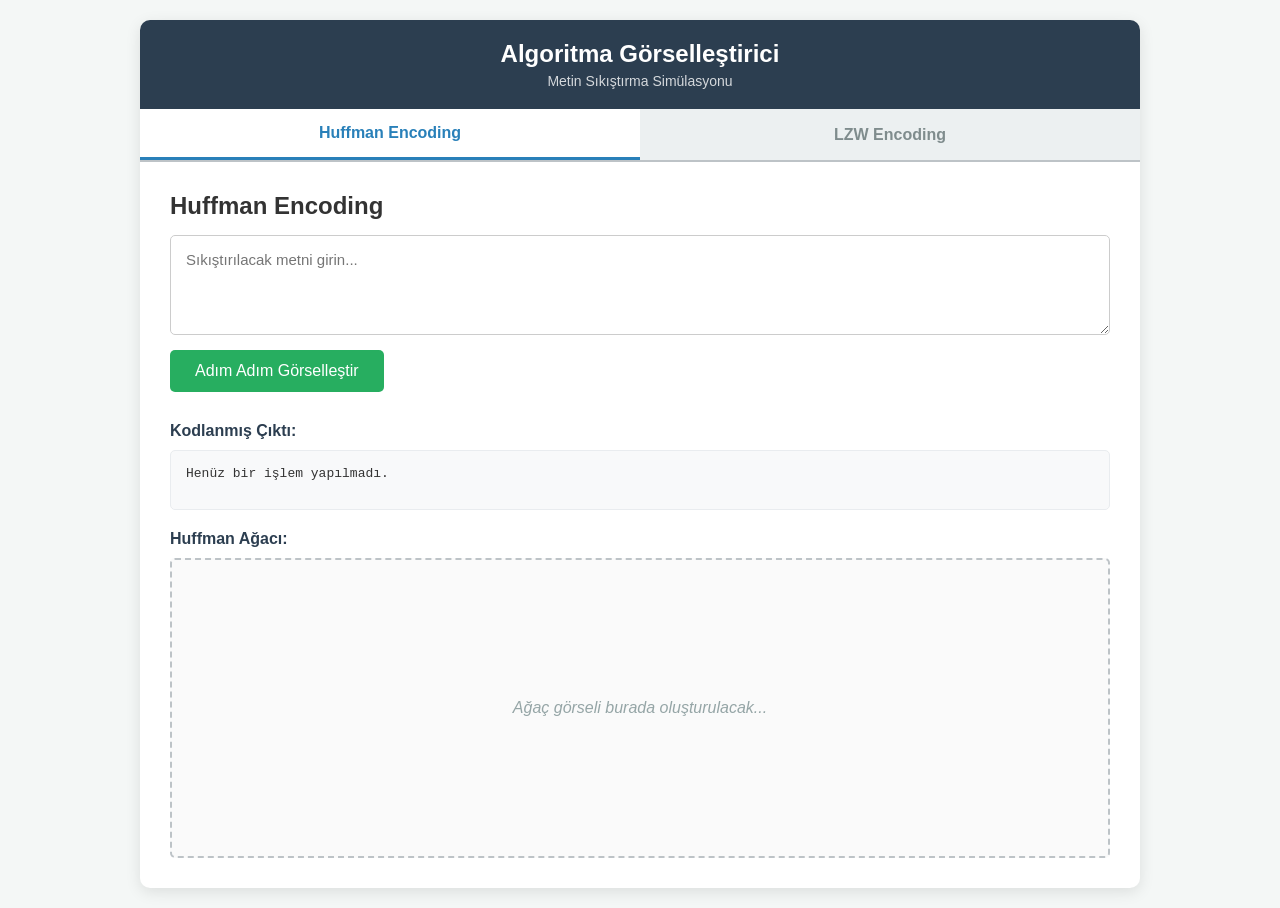
==== index.html @ 125374f1 "starting" ====
<!DOCTYPE html>
<html lang="tr">
<head>
    <meta charset="UTF-8">
    <meta name="viewport" content="width=device-width, initial-scale=1.0">
    <title>Sıkıştırma Algoritmaları</title>
    <link rel="stylesheet" href="style.css">
</head>
<body>
    <div class="container">
        <header>
            <h1>Algoritma Görselleştirici</h1>
            <p>Metin Sıkıştırma Simülasyonu</p>
        </header>

        <!-- Sekme Butonları -->
        <div class="tabs">
            <button class="tab-btn active" onclick="openTab('huffman')">Huffman Encoding</button>
            <button class="tab-btn" onclick="openTab('lzw')">LZW Encoding</button>
        </div>

        <!-- Huffman Bölümü -->
        <div id="huffman" class="tab-content active">
            <div class="panel">
                <h2>Huffman Encoding</h2>
                <div class="input-group">
                    <textarea id="huffman-input" placeholder="Sıkıştırılacak metni girin..."></textarea>
                    <button class="action-btn" id="btn-huffman">Adım Adım Görselleştir</button>
                </div>
                
                <div class="results">
                    <div class="text-result">
                        <h3>Kodlanmış Çıktı:</h3>
                        <div class="output-box" id="huffman-output">Henüz bir işlem yapılmadı.</div>
                    </div>
                    <div class="visual-result">
                        <h3>Huffman Ağacı:</h3>
                        <!-- Hoca ağacı isteyeceği için burayı geniş tuttuk, ileride buraya Canvas veya SVG çizeceğiz -->
                        <div class="canvas-container" id="huffman-tree-container">
                            <span class="placeholder">Ağaç görseli burada oluşturulacak...</span>
                        </div>
                    </div>
                </div>
            </div>
        </div>

        <!-- LZW Bölümü -->
        <div id="lzw" class="tab-content">
            <div class="panel">
                <h2>LZW Encoding</h2>
                <div class="input-group">
                    <textarea id="lzw-input" placeholder="Sıkıştırılacak metni girin..."></textarea>
                    <button class="action-btn" id="btn-lzw">Adım Adım Görselleştir</button>
                </div>
                
                <div class="results">
                    <div class="text-result">
                        <h3>Çıktı Dizisi:</h3>
                        <div class="output-box" id="lzw-output">Henüz bir işlem yapılmadı.</div>
                    </div>
                    <div class="visual-result">
                        <h3>Sözlük (Dictionary) Tablosu:</h3>
                        <!-- LZW için tablo yapısı eklenecek -->
                        <div class="table-container" id="lzw-dict-container">
                            <span class="placeholder">LZW adımları ve sözlük burada tablo olarak gösterilecek...</span>
                        </div>
                    </div>
                </div>
            </div>
        </div>
    </div>

    <script src="script.js"></script>
</body>
</html>
---- style.css ----
* {
    box-sizing: border-box;
    margin: 0;
    padding: 0;
    font-family: 'Segoe UI', Tahoma, Geneva, Verdana, sans-serif;
}

body {
    background-color: #f4f7f6;
    color: #333;
    padding: 20px;
}

.container {
    max-width: 1000px;
    margin: 0 auto;
    background: #fff;
    border-radius: 10px;
    box-shadow: 0 4px 15px rgba(0,0,0,0.1);
    overflow: hidden;
}

header {
    background: #2c3e50;
    color: white;
    text-align: center;
    padding: 20px 0;
}

header h1 {
    font-size: 24px;
    margin-bottom: 5px;
}

header p {
    font-size: 14px;
    opacity: 0.8;
}

/* Sekmeler */
.tabs {
    display: flex;
    background: #ecf0f1;
    border-bottom: 2px solid #bdc3c7;
}

.tab-btn {
    flex: 1;
    padding: 15px;
    border: none;
    background: none;
    font-size: 16px;
    font-weight: bold;
    color: #7f8c8d;
    cursor: pointer;
    transition: all 0.3s;
}

.tab-btn:hover {
    background: #e0e6e8;
}

.tab-btn.active {
    color: #2980b9;
    border-bottom: 3px solid #2980b9;
    background: #fff;
}

/* İçerik */
.tab-content {
    display: none;
    padding: 30px;
}

.tab-content.active {
    display: block;
    animation: fadeIn 0.4s;
}

@keyframes fadeIn {
    from { opacity: 0; }
    to { opacity: 1; }
}

.input-group {
    display: flex;
    flex-direction: column;
    gap: 15px;
    margin-top: 15px;
    margin-bottom: 30px;
}

textarea {
    width: 100%;
    height: 100px;
    padding: 15px;
    border: 1px solid #ccc;
    border-radius: 5px;
    resize: vertical;
    font-size: 15px;
}

.action-btn {
    align-self: flex-start;
    padding: 12px 25px;
    background: #27ae60;
    color: white;
    border: none;
    border-radius: 5px;
    font-size: 16px;
    cursor: pointer;
    transition: background 0.3s;
}

.action-btn:hover {
    background: #219150;
}

/* Sonuç Alanları */
.results {
    display: flex;
    flex-direction: column;
    gap: 20px;
}

h3 {
    font-size: 16px;
    margin-bottom: 10px;
    color: #2c3e50;
}

.output-box {
    background: #f8f9fa;
    padding: 15px;
    border: 1px solid #e9ecef;
    border-radius: 5px;
    min-height: 60px;
    font-family: monospace;
    word-wrap: break-word;
}

.canvas-container, .table-container {
    width: 100%;
    min-height: 300px;
    border: 2px dashed #bdc3c7;
    border-radius: 5px;
    display: flex;
    align-items: center;
    justify-content: center;
    background: #fafafa;
    overflow-x: auto;
}

.placeholder {
    color: #95a5a6;
    font-style: italic;
}
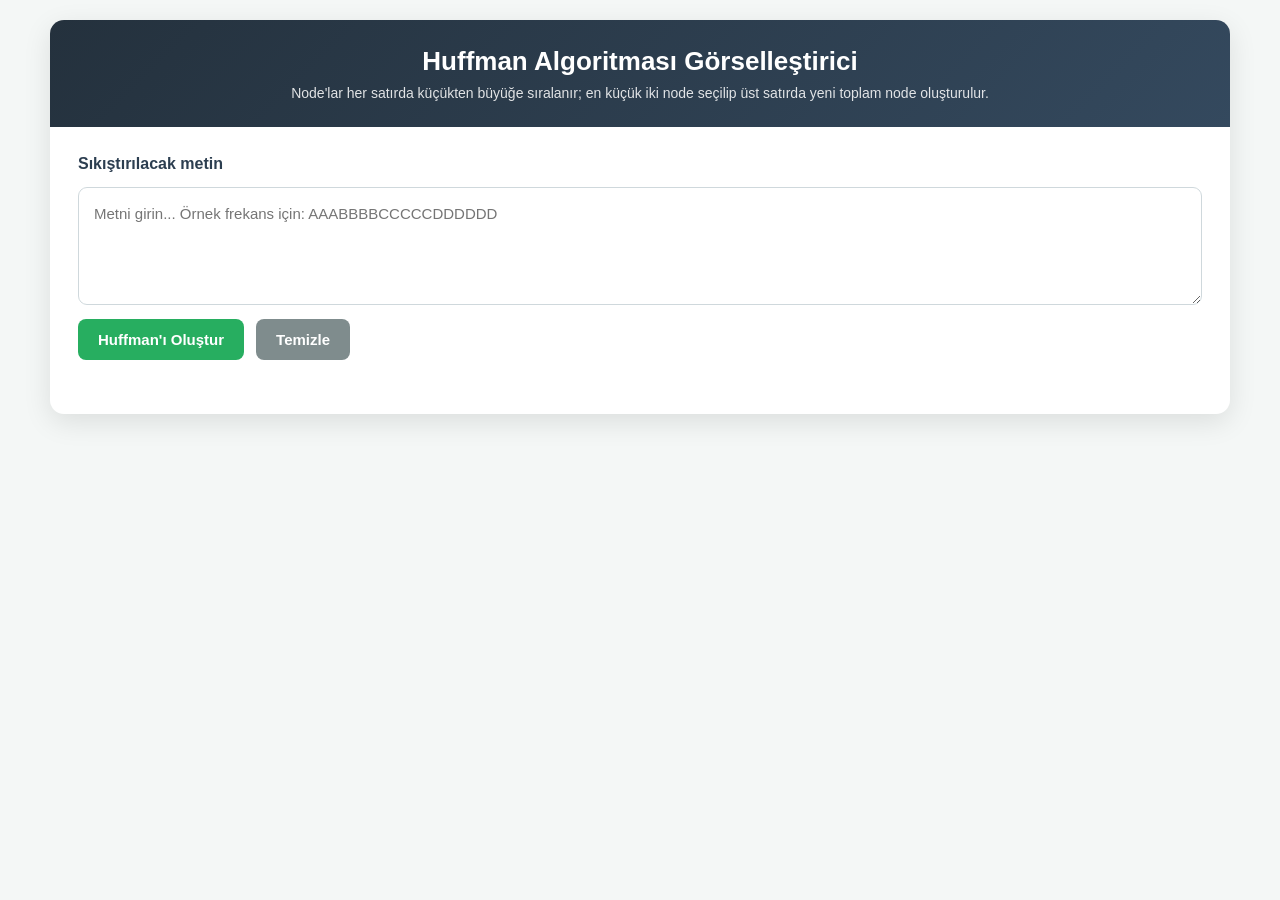
==== commit 9ef6bdc2: "a" ====
--- a/index.html
+++ b/index.html
@@ -1,75 +1,1069 @@
-<!DOCTYPE html>
+<!doctype html>
 <html lang="tr">
-<head>
-    <meta charset="UTF-8">
-    <meta name="viewport" content="width=device-width, initial-scale=1.0">
-    <title>Sıkıştırma Algoritmaları</title>
-    <link rel="stylesheet" href="style.css">
-</head>
-<body>
+  <head>
+    <meta charset="UTF-8" />
+    <meta name="viewport" content="width=device-width, initial-scale=1.0" />
+    <title>Huffman Algoritması Görselleştirici</title>
+    <style>
+      * {
+        box-sizing: border-box;
+        margin: 0;
+        padding: 0;
+        font-family: "Segoe UI", Tahoma, Geneva, Verdana, sans-serif;
+      }
+
+      body {
+        min-height: 100vh;
+        background: #f4f7f6;
+        color: #263645;
+        padding: 20px;
+      }
+
+      .container {
+        max-width: 1180px;
+        margin: 0 auto;
+        background: #fff;
+        border-radius: 14px;
+        box-shadow: 0 8px 28px rgba(0, 0, 0, 0.1);
+        overflow: hidden;
+      }
+
+      header {
+        background: linear-gradient(135deg, #24313d, #34495e);
+        color: white;
+        text-align: center;
+        padding: 26px 18px;
+      }
+
+      header h1 {
+        font-size: 26px;
+        margin-bottom: 8px;
+      }
+
+      header p {
+        font-size: 14px;
+        opacity: 0.86;
+      }
+
+      main {
+        padding: 28px;
+      }
+
+      .input-group {
+        display: flex;
+        flex-direction: column;
+        gap: 14px;
+        margin-bottom: 26px;
+      }
+
+      label {
+        font-weight: 800;
+        color: #2c3e50;
+      }
+
+      textarea {
+        width: 100%;
+        min-height: 118px;
+        padding: 15px;
+        border: 1px solid #cfd8dc;
+        border-radius: 9px;
+        resize: vertical;
+        font-size: 15px;
+        line-height: 1.45;
+        outline: none;
+        transition:
+          border 0.2s,
+          box-shadow 0.2s;
+      }
+
+      textarea:focus {
+        border-color: #3498db;
+        box-shadow: 0 0 0 3px rgba(52, 152, 219, 0.16);
+      }
+
+      .button-row {
+        display: flex;
+        flex-wrap: wrap;
+        gap: 12px;
+        align-items: center;
+      }
+
+      .action-btn {
+        border: none;
+        border-radius: 8px;
+        padding: 12px 20px;
+        font-size: 15px;
+        font-weight: 800;
+        cursor: pointer;
+        color: white;
+        background: #27ae60;
+        transition:
+          transform 0.15s,
+          background 0.2s,
+          opacity 0.2s;
+      }
+
+      .action-btn:hover:not(:disabled) {
+        background: #219150;
+        transform: translateY(-1px);
+      }
+
+      .action-btn.secondary {
+        background: #3498db;
+      }
+
+      .action-btn.secondary:hover:not(:disabled) {
+        background: #287db5;
+      }
+
+      .action-btn.light {
+        background: #7f8c8d;
+      }
+
+      .action-btn.light:hover:not(:disabled) {
+        background: #697677;
+      }
+
+      .action-btn:disabled {
+        opacity: 0.48;
+        cursor: not-allowed;
+      }
+
+      .results {
+        display: none;
+        flex-direction: column;
+        gap: 24px;
+      }
+
+      .section-card {
+        border: 1px solid #e4eaee;
+        border-radius: 12px;
+        background: #fff;
+        padding: 18px;
+      }
+
+      h2 {
+        font-size: 22px;
+        margin-bottom: 14px;
+        color: #2c3e50;
+      }
+
+      h3 {
+        font-size: 18px;
+        margin-bottom: 14px;
+        color: #2c3e50;
+        border-bottom: 2px solid #ecf0f1;
+        padding-bottom: 8px;
+      }
+
+      .controls {
+        display: flex;
+        flex-wrap: wrap;
+        justify-content: center;
+        align-items: center;
+        gap: 12px;
+        margin-bottom: 14px;
+        padding: 14px;
+        background: #ecf0f1;
+        border-radius: 9px;
+      }
+
+      #step-counter {
+        font-weight: 900;
+        font-size: 15px;
+        color: #2c3e50;
+        min-width: 128px;
+        text-align: center;
+      }
+
+      .step-note {
+        margin-bottom: 14px;
+        padding: 13px 15px;
+        border-left: 5px solid #3498db;
+        border-radius: 8px;
+        background: #edf7ff;
+        color: #24435c;
+        line-height: 1.5;
+        font-weight: 600;
+      }
+
+      .legend {
+        display: flex;
+        flex-wrap: wrap;
+        gap: 12px;
+        margin-bottom: 14px;
+        color: #566573;
+        font-size: 13px;
+      }
+
+      .legend-item {
+        display: inline-flex;
+        align-items: center;
+        gap: 7px;
+      }
+
+      .legend-dot {
+        width: 14px;
+        height: 14px;
+        border-radius: 50%;
+        display: inline-block;
+        border: 2px solid #2c3e50;
+      }
+
+      .legend-dot.selected {
+        background: #e74c3c;
+        border-color: #c0392b;
+      }
+
+      .legend-dot.parent {
+        background: #2ecc71;
+        border-color: #1e8449;
+      }
+
+      .legend-line {
+        width: 28px;
+        height: 0;
+        display: inline-block;
+        border-top: 3px solid #7f8c8d;
+      }
+
+      .legend-line.dashed {
+        border-top-style: dashed;
+        opacity: 0.7;
+      }
+
+      .visual-scroll {
+        width: 100%;
+        min-height: 390px;
+        overflow: auto;
+        border: 2px dashed #bdc3c7;
+        border-radius: 10px;
+        background: #fbfcfc;
+      }
+
+      #huffman-svg {
+        display: block;
+        min-width: 100%;
+      }
+
+      .row-label {
+        fill: #7f8c8d;
+        font-size: 13px;
+        font-weight: 800;
+      }
+
+      .node-rect {
+        fill: #3498db;
+        stroke: #2c3e50;
+        stroke-width: 2;
+      }
+
+      .node-rect.internal {
+        fill: #2ecc71;
+      }
+
+      .node-rect.selected {
+        fill: #e74c3c;
+        stroke: #c0392b;
+        stroke-width: 4;
+      }
+
+      .node-rect.new-parent {
+        stroke: #1e8449;
+        stroke-width: 4;
+      }
+
+      .node-text {
+        fill: white;
+        font-size: 15px;
+        font-weight: 900;
+        text-anchor: middle;
+        dominant-baseline: middle;
+      }
+
+      .merge-line {
+        stroke: #7f8c8d;
+        stroke-width: 3;
+        fill: none;
+      }
+
+      .merge-line.active {
+        stroke: #e74c3c;
+        stroke-width: 4;
+      }
+
+      .carry-line {
+        stroke: #95a5a6;
+        stroke-width: 2;
+        stroke-dasharray: 7 6;
+        opacity: 0.65;
+        fill: none;
+      }
+
+      .bit-label {
+        fill: #d35400;
+        font-size: 15px;
+        font-weight: 900;
+        paint-order: stroke;
+        stroke: #ffffff;
+        stroke-width: 4px;
+        stroke-linejoin: round;
+      }
+
+      .summary-grid {
+        display: grid;
+        grid-template-columns: repeat(4, minmax(0, 1fr));
+        gap: 14px;
+      }
+
+      .summary-card {
+        border: 1px solid #dfe7ec;
+        border-radius: 11px;
+        padding: 15px;
+        background: #f8fafb;
+        text-align: center;
+      }
+
+      .summary-title {
+        color: #6c7a86;
+        font-weight: 800;
+        font-size: 13px;
+        margin-bottom: 8px;
+      }
+
+      .summary-value {
+        color: #2c3e50;
+        font-weight: 900;
+        font-size: 22px;
+      }
+
+      .summary-footnote {
+        margin-top: 12px;
+        color: #667681;
+        font-size: 13px;
+        line-height: 1.45;
+      }
+
+      .table-wrap {
+        width: 100%;
+        overflow-x: auto;
+      }
+
+      .huffman-table {
+        width: 100%;
+        border-collapse: collapse;
+        background: #fff;
+        min-width: 540px;
+      }
+
+      .huffman-table th,
+      .huffman-table td {
+        border: 1px solid #d8e0e4;
+        padding: 10px 11px;
+        text-align: center;
+        vertical-align: middle;
+      }
+
+      .huffman-table th {
+        background: #2c3e50;
+        color: white;
+        font-weight: 800;
+      }
+
+      .huffman-table tr:nth-child(even) td {
+        background: #f8fafb;
+      }
+
+      .huffman-table tr:hover td {
+        background: #edf7ff;
+      }
+
+      .code-cell {
+        font-family: Consolas, Monaco, monospace;
+        font-weight: 900;
+        letter-spacing: 0.7px;
+      }
+
+      .placeholder {
+        color: #95a5a6;
+        font-style: italic;
+        text-align: center;
+        padding: 38px 15px;
+      }
+
+      @media (max-width: 780px) {
+        body {
+          padding: 10px;
+        }
+
+        main {
+          padding: 18px;
+        }
+
+        .summary-grid {
+          grid-template-columns: repeat(2, minmax(0, 1fr));
+        }
+      }
+
+      @media (max-width: 520px) {
+        .summary-grid {
+          grid-template-columns: 1fr;
+        }
+
+        .controls .action-btn {
+          width: 100%;
+        }
+
+        #step-counter {
+          width: 100%;
+        }
+      }
+    </style>
+  </head>
+
+  <body>
     <div class="container">
-        <header>
-            <h1>Algoritma Görselleştirici</h1>
-            <p>Metin Sıkıştırma Simülasyonu</p>
-        </header>
-
-        <!-- Sekme Butonları -->
-        <div class="tabs">
-            <button class="tab-btn active" onclick="openTab('huffman')">Huffman Encoding</button>
-            <button class="tab-btn" onclick="openTab('lzw')">LZW Encoding</button>
+      <header>
+        <h1>Huffman Algoritması Görselleştirici</h1>
+        <p>
+          Node'lar her satırda küçükten büyüğe sıralanır; en küçük iki node
+          seçilip üst satırda yeni toplam node oluşturulur.
+        </p>
+      </header>
+
+      <main>
+        <div class="input-group">
+          <label for="huffman-input">Sıkıştırılacak metin</label>
+          <textarea
+            id="huffman-input"
+            placeholder="Metni girin... Örnek frekans için: AAABBBBCCCCCDDDDDD"
+          ></textarea>
+          <div class="button-row">
+            <button class="action-btn" id="btn-huffman">
+              Huffman'ı Oluştur
+            </button>
+            <button class="action-btn light" id="btn-clear">Temizle</button>
+          </div>
         </div>
 
-        <!-- Huffman Bölümü -->
-        <div id="huffman" class="tab-content active">
-            <div class="panel">
-                <h2>Huffman Encoding</h2>
-                <div class="input-group">
-                    <textarea id="huffman-input" placeholder="Sıkıştırılacak metni girin..."></textarea>
-                    <button class="action-btn" id="btn-huffman">Adım Adım Görselleştir</button>
-                </div>
-                
-                <div class="results">
-                    <div class="text-result">
-                        <h3>Kodlanmış Çıktı:</h3>
-                        <div class="output-box" id="huffman-output">Henüz bir işlem yapılmadı.</div>
-                    </div>
-                    <div class="visual-result">
-                        <h3>Huffman Ağacı:</h3>
-                        <!-- Hoca ağacı isteyeceği için burayı geniş tuttuk, ileride buraya Canvas veya SVG çizeceğiz -->
-                        <div class="canvas-container" id="huffman-tree-container">
-                            <span class="placeholder">Ağaç görseli burada oluşturulacak...</span>
-                        </div>
-                    </div>
-                </div>
+        <div class="results" id="results">
+          <section class="section-card">
+            <h3>Huffman Oluşturma Tablosu</h3>
+            <div class="controls" id="huffman-controls">
+              <button id="btn-first" class="action-btn secondary">
+                İlk Adım
+              </button>
+              <button id="btn-prev" class="action-btn secondary">
+                ◀ Önceki
+              </button>
+              <span id="step-counter">Adım: 0 / 0</span>
+              <button id="btn-next" class="action-btn secondary">
+                Sonraki ▶
+              </button>
+              <button id="btn-play" class="action-btn">Otomatik Oynat</button>
             </div>
+
+            <div class="step-note" id="step-note">
+              Metin girilip hesaplandığında Huffman oluşturma tablosu burada
+              gösterilecek.
+            </div>
+
+            <div class="legend">
+              <span class="legend-item"
+                ><span class="legend-dot selected"></span>Seçilen en küçük iki
+                node</span
+              >
+              <span class="legend-item"
+                ><span class="legend-dot parent"></span>Yeni oluşan toplam
+                node</span
+              >
+              <span class="legend-item"
+                ><span class="legend-line"></span>0 / 1 Huffman bağlantısı</span
+              >
+              <span class="legend-item"
+                ><span class="legend-line dashed"></span>Seçilmeyen node üst
+                satıra taşındı</span
+              >
+            </div>
+
+            <div class="visual-scroll" id="visual-scroll">
+              <div class="placeholder" id="visual-placeholder">
+                Simülasyon başlatıldığında node'lar tek satırda sıralanacak.
+              </div>
+              <svg
+                id="huffman-svg"
+                aria-label="Huffman oluşturma görselleştirmesi"
+              ></svg>
+            </div>
+          </section>
+
+          <section class="section-card">
+            <h3>Bit Karşılaştırma Özeti</h3>
+            <div class="summary-grid" id="summary-output"></div>
+            <div class="summary-footnote">
+              Normal bit hesabı, her karakterin sabit 8 bit ile tutulduğu
+              varsayıma göre yapılır.
+            </div>
+          </section>
+
+          <section class="section-card">
+            <h3>Huffman Kod Tablosu</h3>
+            <div class="table-wrap" id="huffman-output"></div>
+          </section>
         </div>
-
-        <!-- LZW Bölümü -->
-        <div id="lzw" class="tab-content">
-            <div class="panel">
-                <h2>LZW Encoding</h2>
-                <div class="input-group">
-                    <textarea id="lzw-input" placeholder="Sıkıştırılacak metni girin..."></textarea>
-                    <button class="action-btn" id="btn-lzw">Adım Adım Görselleştir</button>
-                </div>
-                
-                <div class="results">
-                    <div class="text-result">
-                        <h3>Çıktı Dizisi:</h3>
-                        <div class="output-box" id="lzw-output">Henüz bir işlem yapılmadı.</div>
-                    </div>
-                    <div class="visual-result">
-                        <h3>Sözlük (Dictionary) Tablosu:</h3>
-                        <!-- LZW için tablo yapısı eklenecek -->
-                        <div class="table-container" id="lzw-dict-container">
-                            <span class="placeholder">LZW adımları ve sözlük burada tablo olarak gösterilecek...</span>
-                        </div>
-                    </div>
-                </div>
-            </div>
-        </div>
+      </main>
     </div>
 
-    <script src="script.js"></script>
-</body>
-</html>+    <script>
+      const inputEl = document.getElementById("huffman-input");
+      const btnBuild = document.getElementById("btn-huffman");
+      const btnClear = document.getElementById("btn-clear");
+      const resultsEl = document.getElementById("results");
+      const svgEl = document.getElementById("huffman-svg");
+      const visualScrollEl = document.getElementById("visual-scroll");
+      const visualPlaceholderEl = document.getElementById("visual-placeholder");
+      const stepNoteEl = document.getElementById("step-note");
+      const stepCounterEl = document.getElementById("step-counter");
+      const btnFirst = document.getElementById("btn-first");
+      const btnPrev = document.getElementById("btn-prev");
+      const btnNext = document.getElementById("btn-next");
+      const btnPlay = document.getElementById("btn-play");
+      const summaryOutputEl = document.getElementById("summary-output");
+      const huffmanOutputEl = document.getElementById("huffman-output");
+
+      let appState = null;
+      let currentStep = 0;
+      let playTimer = null;
+
+      inputEl.addEventListener("input", function () {
+        const start = this.selectionStart;
+        const end = this.selectionEnd;
+        const upper = this.value.toLocaleUpperCase("tr-TR");
+        if (upper !== this.value) {
+          this.value = upper;
+          this.setSelectionRange(start, end);
+        }
+      });
+
+      btnBuild.addEventListener("click", () => {
+        const text = inputEl.value;
+        if (text.length === 0) {
+          alert("Lütfen önce bir metin girin!");
+          return;
+        }
+
+        stopAutoPlay();
+        appState = buildHuffmanModel(text);
+        currentStep = 0;
+        resultsEl.style.display = "flex";
+        visualPlaceholderEl.style.display = "none";
+        renderSummary(appState);
+        renderCodeTable(appState);
+        renderCurrentStep();
+      });
+
+      btnClear.addEventListener("click", () => {
+        stopAutoPlay();
+        inputEl.value = "";
+        appState = null;
+        currentStep = 0;
+        resultsEl.style.display = "none";
+        svgEl.innerHTML = "";
+        huffmanOutputEl.innerHTML = "";
+        summaryOutputEl.innerHTML = "";
+        visualPlaceholderEl.style.display = "block";
+        stepNoteEl.textContent =
+          "Metin girilip hesaplandığında Huffman oluşturma tablosu burada gösterilecek.";
+        stepCounterEl.textContent = "Adım: 0 / 0";
+      });
+
+      btnFirst.addEventListener("click", () => {
+        if (!appState) return;
+        currentStep = 0;
+        renderCurrentStep();
+      });
+
+      btnPrev.addEventListener("click", () => {
+        if (!appState || currentStep === 0) return;
+        currentStep--;
+        renderCurrentStep();
+      });
+
+      btnNext.addEventListener("click", () => {
+        if (!appState || currentStep >= appState.steps.length - 1) return;
+        currentStep++;
+        renderCurrentStep();
+      });
+
+      btnPlay.addEventListener("click", () => {
+        if (!appState) return;
+        if (playTimer) {
+          stopAutoPlay();
+          return;
+        }
+        btnPlay.textContent = "Durdur";
+        playTimer = setInterval(() => {
+          if (!appState || currentStep >= appState.steps.length - 1) {
+            stopAutoPlay();
+            return;
+          }
+          currentStep++;
+          renderCurrentStep();
+        }, 850);
+      });
+
+      window.addEventListener("resize", () => {
+        if (appState) renderCurrentStep();
+      });
+
+      function stopAutoPlay() {
+        if (playTimer) {
+          clearInterval(playTimer);
+          playTimer = null;
+        }
+        btnPlay.textContent = "Otomatik Oynat";
+      }
+
+      function buildHuffmanModel(text) {
+        const chars = Array.from(text);
+        const freqMap = new Map();
+        chars.forEach((ch) => freqMap.set(ch, (freqMap.get(ch) || 0) + 1));
+
+        let idCounter = 0;
+        let orderCounter = 0;
+        const nodes = new Map();
+
+        class Node {
+          constructor(char, freq, left = null, right = null) {
+            this.id = "n" + idCounter++;
+            this.char = char;
+            this.freq = freq;
+            this.left = left;
+            this.right = right;
+            this.order = orderCounter++;
+          }
+        }
+
+        const initialChars = Array.from(freqMap.keys()).sort((a, b) =>
+          displayChar(a).localeCompare(displayChar(b), "tr"),
+        );
+
+        let active = initialChars.map((ch) => {
+          const node = new Node(ch, freqMap.get(ch));
+          nodes.set(node.id, node);
+          return node;
+        });
+
+        const rows = [];
+        const operations = [];
+        sortNodes(active);
+        rows.push([...active]);
+
+        while (active.length > 1) {
+          sortNodes(active);
+          const rowBefore = rows.length - 1;
+          const left = active.shift();
+          const right = active.shift();
+          const parent = new Node(null, left.freq + right.freq, left, right);
+          nodes.set(parent.id, parent);
+
+          active.push(parent);
+          sortNodes(active);
+          rows.push([...active]);
+
+          operations.push({
+            rowBefore,
+            rowAfter: rows.length - 1,
+            leftId: left.id,
+            rightId: right.id,
+            parentId: parent.id,
+          });
+        }
+
+        const root = active[0];
+        const codes = new Map();
+        assignCodes(root, "");
+
+        const steps = [{ type: "initial", visibleRows: 1 }];
+        operations.forEach((op, index) => {
+          steps.push({
+            type: "select",
+            visibleRows: op.rowBefore + 1,
+            selectedRow: op.rowBefore,
+            selectedIds: [op.leftId, op.rightId],
+            operationIndex: index,
+          });
+          steps.push({
+            type: "merge",
+            visibleRows: op.rowAfter + 1,
+            selectedRow: op.rowBefore,
+            selectedIds: [op.leftId, op.rightId],
+            newParentId: op.parentId,
+            operationIndex: index,
+          });
+        });
+
+        if (operations.length > 0) {
+          steps.push({ type: "done", visibleRows: rows.length });
+        }
+
+        const normalBits = chars.length * 8;
+        const huffmanBits = chars.reduce(
+          (total, ch) => total + codes.get(ch).length,
+          0,
+        );
+        const savedBits = normalBits - huffmanBits;
+        const ratio = normalBits === 0 ? 0 : (huffmanBits / normalBits) * 100;
+        const savingPercent =
+          normalBits === 0 ? 0 : (savedBits / normalBits) * 100;
+
+        return {
+          text,
+          chars,
+          freqMap,
+          nodes,
+          rows,
+          operations,
+          steps,
+          codes,
+          root,
+          normalBits,
+          huffmanBits,
+          savedBits,
+          ratio,
+          savingPercent,
+        };
+
+        function sortNodes(list) {
+          list.sort((a, b) => {
+            if (a.freq !== b.freq) return a.freq - b.freq;
+            return a.order - b.order;
+          });
+        }
+
+        function assignCodes(node, code) {
+          if (!node) return;
+          if (node.char !== null) {
+            codes.set(node.char, code === "" ? "0" : code);
+            return;
+          }
+          assignCodes(node.left, code + "0");
+          assignCodes(node.right, code + "1");
+        }
+      }
+
+      function renderCurrentStep() {
+        if (!appState) return;
+
+        const step = appState.steps[currentStep];
+        drawConstructionTable(appState, step);
+        updateControls();
+        stepNoteEl.innerHTML = buildStepNote(appState, step);
+        stepCounterEl.textContent = `Adım: ${currentStep} / ${appState.steps.length - 1}`;
+      }
+
+      function updateControls() {
+        if (!appState) {
+          btnFirst.disabled = true;
+          btnPrev.disabled = true;
+          btnNext.disabled = true;
+          btnPlay.disabled = true;
+          return;
+        }
+        btnFirst.disabled = currentStep === 0;
+        btnPrev.disabled = currentStep === 0;
+        btnNext.disabled = currentStep >= appState.steps.length - 1;
+        btnPlay.disabled = appState.steps.length <= 1;
+      }
+
+      function buildStepNote(state, step) {
+        if (state.rows[0].length === 1) {
+          return "Tek farklı karakter olduğu için ağaç tek node'dan oluşur. Bu karaktere Huffman kodu <strong>0</strong> verildi.";
+        }
+
+        if (step.type === "initial") {
+          return "Başlangıç: Bütün node'lar ilk satırda frekanslarına göre <strong>küçükten büyüğe</strong> sıralandı.";
+        }
+
+        if (step.type === "select") {
+          const op = state.operations[step.operationIndex];
+          const left = state.nodes.get(op.leftId);
+          const right = state.nodes.get(op.rightId);
+          return `Bu satırdaki en küçük iki node seçildi: <strong>${nodeLabel(left)}</strong> ve <strong>${nodeLabel(right)}</strong>. Seçilenler kırmızı gösteriliyor.`;
+        }
+
+        if (step.type === "merge") {
+          const op = state.operations[step.operationIndex];
+          const left = state.nodes.get(op.leftId);
+          const right = state.nodes.get(op.rightId);
+          const parent = state.nodes.get(op.parentId);
+          return `<strong>${nodeLabel(left)}</strong> + <strong>${nodeLabel(right)}</strong> = <strong>${parent.freq}</strong> oldu. Kalan node'lar ve yeni <strong>${parent.freq}</strong> node'u üst satırda tekrar küçükten büyüğe sıralandı.`;
+        }
+
+        return "Son adım: En üstte tek kök node kaldı. Huffman ağacı tamamlandı.";
+      }
+
+      function drawConstructionTable(state, step) {
+        const visibleRows = step.visibleRows;
+        const rows = state.rows.slice(0, visibleRows);
+        const maxNodes = Math.max(...rows.map((row) => row.length));
+        const gap = 114;
+        const sidePadding = 105;
+        const rowGap = 118;
+        const topPadding = 58;
+        const bottomPadding = 64;
+        const minWidth = Math.max(760, visualScrollEl.clientWidth - 8);
+        const width = Math.max(
+          minWidth,
+          sidePadding * 2 + Math.max(0, maxNodes - 1) * gap + 120,
+        );
+        const height =
+          topPadding + bottomPadding + Math.max(0, visibleRows - 1) * rowGap;
+
+        svgEl.setAttribute("width", width);
+        svgEl.setAttribute("height", height);
+        svgEl.setAttribute("viewBox", `0 0 ${width} ${height}`);
+        svgEl.innerHTML = "";
+
+        const positions = new Map();
+        rows.forEach((row, rowIndex) => {
+          const y = topPadding + (visibleRows - 1 - rowIndex) * rowGap;
+          const rowWidth = Math.max(0, row.length - 1) * gap;
+          const startX = width / 2 - rowWidth / 2;
+          row.forEach((node, nodeIndex) => {
+            const x = startX + nodeIndex * gap;
+            positions.set(positionKey(rowIndex, node.id), { x, y });
+          });
+        });
+
+        drawCarryLines(state, visibleRows, positions);
+        drawMergeLines(state, visibleRows, positions, step);
+        drawRows(state, rows, visibleRows, positions, step, width);
+      }
+
+      function drawCarryLines(state, visibleRows, positions) {
+        for (let rowIndex = 1; rowIndex < visibleRows; rowIndex++) {
+          const prevIds = new Set(
+            state.rows[rowIndex - 1].map((node) => node.id),
+          );
+          state.rows[rowIndex].forEach((node) => {
+            if (!prevIds.has(node.id)) return;
+            const from = positions.get(positionKey(rowIndex, node.id));
+            const to = positions.get(positionKey(rowIndex - 1, node.id));
+            if (!from || !to) return;
+            appendLine(from.x, from.y + 25, to.x, to.y - 25, "carry-line");
+          });
+        }
+      }
+
+      function drawMergeLines(state, visibleRows, positions, step) {
+        state.operations.forEach((op, index) => {
+          if (op.rowAfter >= visibleRows) return;
+          const parent = positions.get(positionKey(op.rowAfter, op.parentId));
+          const left = positions.get(positionKey(op.rowBefore, op.leftId));
+          const right = positions.get(positionKey(op.rowBefore, op.rightId));
+          if (!parent || !left || !right) return;
+
+          const isActive =
+            step.type === "merge" && step.operationIndex === index;
+          appendLine(
+            parent.x,
+            parent.y + 25,
+            left.x,
+            left.y - 25,
+            isActive ? "merge-line active" : "merge-line",
+          );
+          appendLine(
+            parent.x,
+            parent.y + 25,
+            right.x,
+            right.y - 25,
+            isActive ? "merge-line active" : "merge-line",
+          );
+          appendText(
+            (parent.x + left.x) / 2 - 12,
+            (parent.y + left.y) / 2 - 4,
+            "0",
+            "bit-label",
+          );
+          appendText(
+            (parent.x + right.x) / 2 + 10,
+            (parent.y + right.y) / 2 - 4,
+            "1",
+            "bit-label",
+          );
+        });
+      }
+
+      function drawRows(state, rows, visibleRows, positions, step, width) {
+        rows.forEach((row, rowIndex) => {
+          const y = topPaddingForRow(visibleRows, rowIndex);
+          appendText(24, y + 5, `Satır ${rowIndex + 1}`, "row-label", "start");
+          row.forEach((node) => {
+            const pos = positions.get(positionKey(rowIndex, node.id));
+            if (!pos) return;
+            const isSelected =
+              step.selectedRow === rowIndex &&
+              step.selectedIds &&
+              step.selectedIds.includes(node.id);
+            const isNewParent =
+              step.type === "merge" && step.newParentId === node.id;
+            appendNode(pos.x, pos.y, node, isSelected, isNewParent);
+          });
+        });
+
+        function topPaddingForRow(totalRows, rowIndex) {
+          const rowGap = 118;
+          const topPadding = 58;
+          return topPadding + (totalRows - 1 - rowIndex) * rowGap;
+        }
+      }
+
+      function appendNode(cx, cy, node, isSelected, isNewParent) {
+        const width = node.char === null ? 70 : 82;
+        const height = 50;
+        const rect = document.createElementNS(
+          "http://www.w3.org/2000/svg",
+          "rect",
+        );
+        rect.setAttribute("x", cx - width / 2);
+        rect.setAttribute("y", cy - height / 2);
+        rect.setAttribute("width", width);
+        rect.setAttribute("height", height);
+        rect.setAttribute("rx", 14);
+        rect.setAttribute("ry", 14);
+        let className = "node-rect";
+        if (node.char === null) className += " internal";
+        if (isSelected) className += " selected";
+        if (isNewParent) className += " new-parent";
+        rect.setAttribute("class", className);
+        svgEl.appendChild(rect);
+
+        appendText(cx, cy + 1, nodeLabel(node), "node-text");
+      }
+
+      function appendLine(x1, y1, x2, y2, className) {
+        const line = document.createElementNS(
+          "http://www.w3.org/2000/svg",
+          "line",
+        );
+        line.setAttribute("x1", x1);
+        line.setAttribute("y1", y1);
+        line.setAttribute("x2", x2);
+        line.setAttribute("y2", y2);
+        line.setAttribute("class", className);
+        svgEl.appendChild(line);
+      }
+
+      function appendText(x, y, text, className, anchor = "middle") {
+        const node = document.createElementNS(
+          "http://www.w3.org/2000/svg",
+          "text",
+        );
+        node.setAttribute("x", x);
+        node.setAttribute("y", y);
+        node.setAttribute("class", className);
+        node.setAttribute("text-anchor", anchor);
+        node.textContent = text;
+        svgEl.appendChild(node);
+      }
+
+      function positionKey(rowIndex, nodeId) {
+        return rowIndex + "_" + nodeId;
+      }
+
+      function renderSummary(state) {
+        const savedText = state.savedBits >= 0 ? "Tasarruf" : "Ek Bit";
+        const savedValue = Math.abs(state.savedBits);
+        const savedPercent = Math.abs(state.savingPercent).toFixed(1);
+        summaryOutputEl.innerHTML = `
+          <div class="summary-card">
+            <div class="summary-title">Normal</div>
+            <div class="summary-value">${state.normalBits} bit</div>
+          </div>
+          <div class="summary-card">
+            <div class="summary-title">Huffman</div>
+            <div class="summary-value">${state.huffmanBits} bit</div>
+          </div>
+          <div class="summary-card">
+            <div class="summary-title">${savedText}</div>
+            <div class="summary-value">${savedValue} bit</div>
+          </div>
+          <div class="summary-card">
+            <div class="summary-title">Huffman / Normal</div>
+            <div class="summary-value">%${state.ratio.toFixed(1)}</div>
+          </div>
+        `;
+      }
+
+      function renderCodeTable(state) {
+        const rows = Array.from(state.freqMap.keys()).sort((a, b) => {
+          const codeA = state.codes.get(a);
+          const codeB = state.codes.get(b);
+          if (codeA.length !== codeB.length) return codeA.length - codeB.length;
+          const freqDiff = state.freqMap.get(b) - state.freqMap.get(a);
+          if (freqDiff !== 0) return freqDiff;
+          return displayChar(a).localeCompare(displayChar(b), "tr");
+        });
+
+        let html = `
+          <table class="huffman-table">
+            <thead>
+              <tr>
+                <th>Karakter</th>
+                <th>Huffman Kodu</th>
+                <th>Kod Uzunluğu</th>
+                <th>Toplam Huffman Biti</th>
+              </tr>
+            </thead>
+            <tbody>
+        `;
+
+        rows.forEach((ch) => {
+          const code = state.codes.get(ch);
+          const count = state.freqMap.get(ch);
+          const totalBits = count * code.length;
+          html += `
+            <tr>
+              <td><strong>${escapeHtml(tableChar(ch))}</strong></td>
+              <td class="code-cell">${escapeHtml(code)}</td>
+              <td>${code.length} bit</td>
+              <td>${count} × ${code.length} = <strong>${totalBits} bit</strong></td>
+            </tr>
+          `;
+        });
+
+        html += "</tbody></table>";
+        huffmanOutputEl.innerHTML = html;
+      }
+
+      function nodeLabel(node) {
+        if (node.char === null) return String(node.freq);
+        return `${displayChar(node.char)}:${node.freq}`;
+      }
+
+      function displayChar(ch) {
+        if (ch === " ") return "␠";
+        if (ch === "\n") return "↵";
+        if (ch === "\t") return "⇥";
+        return ch;
+      }
+
+      function tableChar(ch) {
+        if (ch === " ") return "Boşluk";
+        if (ch === "\n") return "Satır sonu";
+        if (ch === "\t") return "Sekme";
+        return ch;
+      }
+
+      function escapeHtml(value) {
+        return String(value)
+          .replace(/&/g, "&amp;")
+          .replace(/</g, "&lt;")
+          .replace(/>/g, "&gt;")
+          .replace(/"/g, "&quot;")
+          .replace(/'/g, "&#039;");
+      }
+    </script>
+  </body>
+</html>
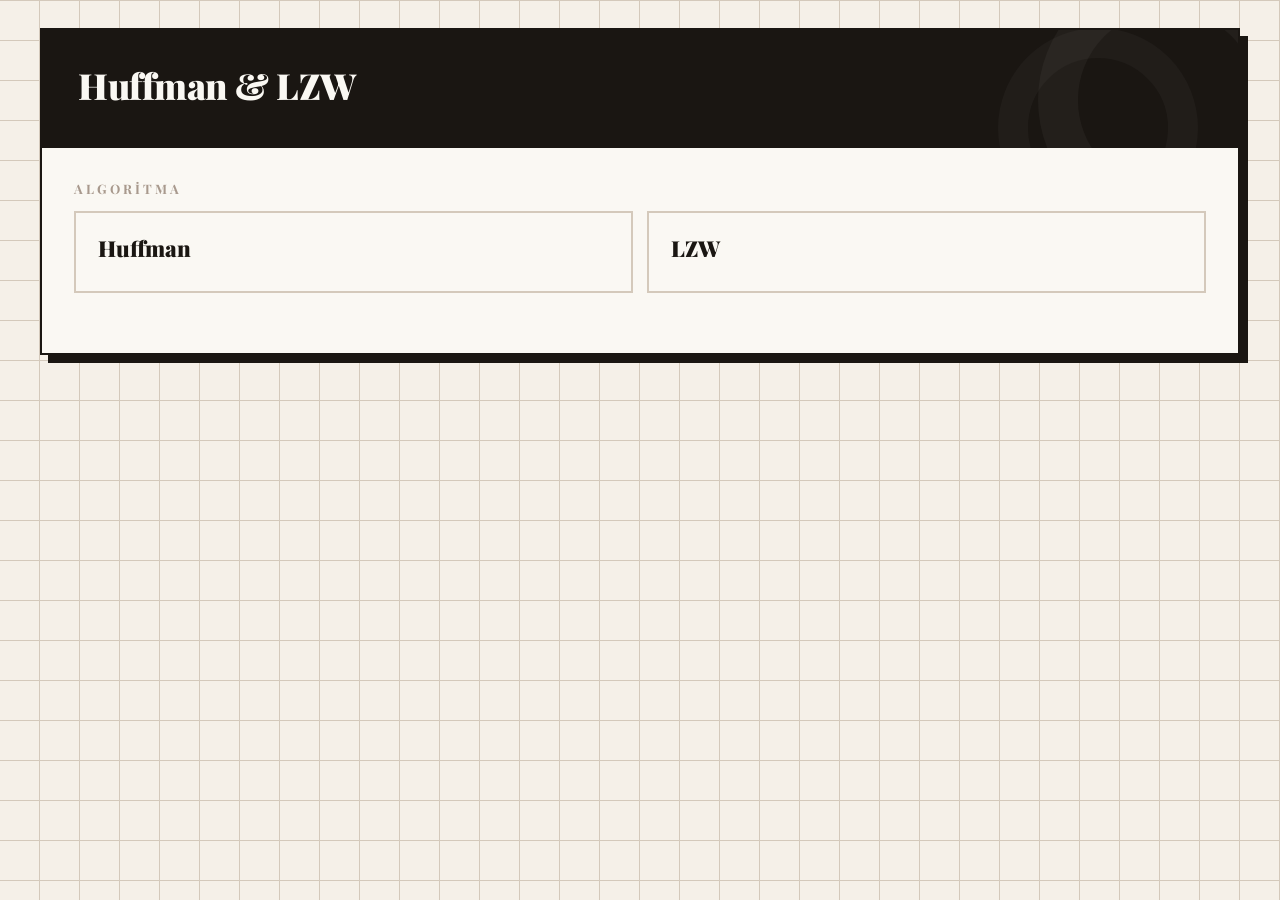
==== commit b90e4c38: "a" ====
--- a/index.html
+++ b/index.html
@@ -3,242 +3,512 @@
   <head>
     <meta charset="UTF-8" />
     <meta name="viewport" content="width=device-width, initial-scale=1.0" />
-    <title>Huffman Algoritması Görselleştirici</title>
+    <title>Huffman ve LZW Görselleştirici</title>
+    <link
+      href="https://fonts.googleapis.com/css2?family=Playfair+Display:wght@700;900&family=DM+Mono:wght@400;500&family=DM+Sans:wght@400;500;700&display=swap"
+      rel="stylesheet"
+    />
     <style>
-      * {
+      :root {
+        --cream: #f5f0e8;
+        --cream-dark: #ede7d9;
+        --cream-darker: #e4dccb;
+        --ink: #1a1612;
+        --ink-mid: #3d3530;
+        --ink-light: #6b5f55;
+        --ink-faint: #a8998d;
+        --paper: #faf8f3;
+        --rule: #d4c9bb;
+
+        --accent-h: #1a1612; /* Huffman accent = ink */
+        --accent-l: #8b4513; /* LZW accent = saddle brown */
+        --accent-l-pale: #f0e4d4;
+
+        --node-leaf: #1a1612;
+        --node-internal: #6b5f55;
+        --node-selected: #8b4513;
+        --node-parent: #5a4a3a;
+
+        --code-pill: #1a1612;
+        --code-pill-h: #8b4513;
+
+        --green-ok: #3d6b4f;
+        --green-ok-pale: #dff0e6;
+        --amber-warn: #8b6914;
+        --amber-warn-pale: #f5edcc;
+      }
+
+      *,
+      *::before,
+      *::after {
         box-sizing: border-box;
         margin: 0;
         padding: 0;
-        font-family: "Segoe UI", Tahoma, Geneva, Verdana, sans-serif;
       }
 
       body {
         min-height: 100vh;
-        background: #f4f7f6;
-        color: #263645;
-        padding: 20px;
+        background: var(--cream);
+        color: var(--ink);
+        font-family: "DM Sans", sans-serif;
+        padding: 28px 18px;
+        background-image:
+          repeating-linear-gradient(
+            0deg,
+            transparent,
+            transparent 39px,
+            var(--rule) 39px,
+            var(--rule) 40px
+          ),
+          repeating-linear-gradient(
+            90deg,
+            transparent,
+            transparent 39px,
+            var(--rule) 39px,
+            var(--rule) 40px
+          );
+        background-size: 40px 40px;
       }
 
       .container {
-        max-width: 1180px;
+        max-width: 1200px;
         margin: 0 auto;
-        background: #fff;
-        border-radius: 14px;
-        box-shadow: 0 8px 28px rgba(0, 0, 0, 0.1);
+        background: var(--paper);
+        border: 2px solid var(--ink);
+        border-radius: 0;
+        box-shadow: 8px 8px 0 var(--ink);
         overflow: hidden;
       }
 
       header {
-        background: linear-gradient(135deg, #24313d, #34495e);
-        color: white;
-        text-align: center;
-        padding: 26px 18px;
+        background: var(--ink);
+        color: var(--cream);
+        padding: 36px 36px 30px;
+        position: relative;
+        overflow: hidden;
+      }
+
+      header::before {
+        content: "";
+        position: absolute;
+        right: -60px;
+        top: -60px;
+        width: 260px;
+        height: 260px;
+        border-radius: 50%;
+        border: 40px solid rgba(255, 255, 255, 0.04);
+      }
+
+      header::after {
+        content: "";
+        position: absolute;
+        right: 40px;
+        bottom: -80px;
+        width: 200px;
+        height: 200px;
+        border-radius: 50%;
+        border: 30px solid rgba(255, 255, 255, 0.03);
+      }
+
+      .header-eyebrow {
+        font-family: "DM Mono", monospace;
+        font-size: 11px;
+        letter-spacing: 3px;
+        text-transform: uppercase;
+        color: var(--cream-darker);
+        margin-bottom: 10px;
+        opacity: 0.7;
       }
 
       header h1 {
-        font-size: 26px;
-        margin-bottom: 8px;
+        font-family: "Playfair Display", serif;
+        font-size: 36px;
+        font-weight: 900;
+        letter-spacing: -0.5px;
+        line-height: 1.1;
+        margin-bottom: 12px;
+        color: var(--paper);
       }
 
       header p {
         font-size: 14px;
-        opacity: 0.86;
+        line-height: 1.6;
+        color: var(--cream-darker);
+        max-width: 680px;
+        opacity: 0.8;
       }
 
       main {
-        padding: 28px;
+        padding: 32px;
+      }
+
+      .menu-title {
+        font-family: "Playfair Display", serif;
+        font-size: 13px;
+        font-weight: 700;
+        letter-spacing: 3px;
+        text-transform: uppercase;
+        color: var(--ink-faint);
+        margin-bottom: 14px;
+      }
+
+      .algorithm-menu {
+        display: grid;
+        grid-template-columns: repeat(2, 1fr);
+        gap: 14px;
+        margin-bottom: 28px;
+      }
+
+      .menu-card {
+        border: 2px solid var(--rule);
+        border-radius: 0;
+        background: var(--paper);
+        padding: 20px 22px;
+        text-align: left;
+        cursor: pointer;
+        transition:
+          border-color 0.18s,
+          box-shadow 0.18s,
+          background 0.18s,
+          transform 0.12s;
+        position: relative;
+      }
+
+      .menu-card::before {
+        content: "";
+        position: absolute;
+        top: 0;
+        left: 0;
+        width: 4px;
+        height: 100%;
+        background: transparent;
+        transition: background 0.18s;
+      }
+
+      .menu-card:hover {
+        background: var(--cream);
+        border-color: var(--ink-mid);
+        transform: translateY(-2px);
+        box-shadow: 4px 4px 0 var(--ink-mid);
+      }
+
+      .menu-card.active {
+        background: var(--cream);
+        border-color: var(--ink);
+        box-shadow: 5px 5px 0 var(--ink);
+      }
+
+      .menu-card.active::before {
+        background: var(--ink);
+      }
+      .menu-card.lzw.active::before {
+        background: var(--accent-l);
+      }
+      .menu-card.lzw.active {
+        box-shadow: 5px 5px 0 var(--accent-l);
+        border-color: var(--accent-l);
+      }
+
+      .menu-card strong {
+        display: block;
+        font-family: "Playfair Display", serif;
+        font-size: 22px;
+        font-weight: 900;
+        color: var(--ink);
+        margin-bottom: 8px;
+      }
+
+      .menu-card span {
+        font-size: 13px;
+        line-height: 1.5;
+        color: var(--ink-light);
+      }
+
+      .workspace {
+        display: none;
+        border: 2px solid var(--rule);
+        padding: 22px;
+        background: var(--paper);
+        margin-bottom: 24px;
+      }
+
+      .workspace.active {
+        display: block;
+      }
+
+      .selected-badge {
+        display: inline-flex;
+        align-items: center;
+        gap: 8px;
+        padding: 6px 14px;
+        background: var(--ink);
+        color: var(--cream);
+        font-family: "DM Mono", monospace;
+        font-size: 12px;
+        font-weight: 500;
+        letter-spacing: 1px;
+        margin-bottom: 18px;
+      }
+
+      .selected-badge.lzw {
+        background: var(--accent-l);
       }
 
       .input-group {
         display: flex;
         flex-direction: column;
         gap: 14px;
-        margin-bottom: 26px;
       }
 
       label {
-        font-weight: 800;
-        color: #2c3e50;
+        font-size: 11px;
+        font-weight: 700;
+        letter-spacing: 2px;
+        text-transform: uppercase;
+        color: var(--ink-faint);
       }
 
       textarea {
         width: 100%;
-        min-height: 118px;
-        padding: 15px;
-        border: 1px solid #cfd8dc;
-        border-radius: 9px;
+        min-height: 110px;
+        padding: 14px 16px;
+        border: 2px solid var(--rule);
+        border-radius: 0;
+        background: var(--cream);
         resize: vertical;
-        font-size: 15px;
-        line-height: 1.45;
+        font-family: "DM Mono", monospace;
+        font-size: 14px;
+        line-height: 1.5;
+        color: var(--ink);
         outline: none;
         transition:
-          border 0.2s,
-          box-shadow 0.2s;
+          border-color 0.18s,
+          box-shadow 0.18s;
       }
 
       textarea:focus {
-        border-color: #3498db;
-        box-shadow: 0 0 0 3px rgba(52, 152, 219, 0.16);
-      }
-
-      .button-row {
+        border-color: var(--ink);
+        box-shadow: 3px 3px 0 var(--ink);
+      }
+
+      .button-row,
+      .controls {
         display: flex;
         flex-wrap: wrap;
-        gap: 12px;
+        gap: 10px;
         align-items: center;
       }
 
+      .controls {
+        justify-content: center;
+        margin-bottom: 16px;
+        padding: 14px;
+        background: var(--cream-dark);
+        border: 1px solid var(--rule);
+      }
+
       .action-btn {
-        border: none;
-        border-radius: 8px;
-        padding: 12px 20px;
-        font-size: 15px;
-        font-weight: 800;
+        border: 2px solid var(--ink);
+        border-radius: 0;
+        padding: 11px 20px;
+        font-family: "DM Sans", sans-serif;
+        font-size: 13px;
+        font-weight: 700;
+        letter-spacing: 0.5px;
         cursor: pointer;
+        background: var(--ink);
+        color: var(--cream);
+        transition:
+          transform 0.12s,
+          box-shadow 0.12s,
+          background 0.15s;
+        position: relative;
+      }
+
+      .action-btn:hover:not(:disabled) {
+        transform: translate(-2px, -2px);
+        box-shadow: 3px 3px 0 var(--ink-mid);
+      }
+
+      .action-btn.secondary {
+        background: var(--paper);
+        color: var(--ink);
+      }
+
+      .action-btn.secondary:hover:not(:disabled) {
+        background: var(--cream);
+        box-shadow: 3px 3px 0 var(--ink);
+      }
+
+      .action-btn.tertiary {
+        background: var(--accent-l);
+        border-color: var(--accent-l);
         color: white;
-        background: #27ae60;
-        transition:
-          transform 0.15s,
-          background 0.2s,
-          opacity 0.2s;
-      }
-
-      .action-btn:hover:not(:disabled) {
-        background: #219150;
-        transform: translateY(-1px);
-      }
-
-      .action-btn.secondary {
-        background: #3498db;
-      }
-
-      .action-btn.secondary:hover:not(:disabled) {
-        background: #287db5;
+      }
+
+      .action-btn.tertiary:hover:not(:disabled) {
+        box-shadow: 3px 3px 0 var(--ink-mid);
       }
 
       .action-btn.light {
-        background: #7f8c8d;
+        background: var(--paper);
+        color: var(--ink-mid);
+        border-color: var(--rule);
       }
 
       .action-btn.light:hover:not(:disabled) {
-        background: #697677;
+        background: var(--cream);
+        border-color: var(--ink-mid);
+        box-shadow: 3px 3px 0 var(--ink-mid);
       }
 
       .action-btn:disabled {
-        opacity: 0.48;
+        opacity: 0.35;
         cursor: not-allowed;
+        transform: none;
+        box-shadow: none;
+      }
+
+      .hint {
+        padding: 12px 16px;
+        border-left: 3px solid var(--ink);
+        background: var(--cream);
+        font-size: 13px;
+        line-height: 1.55;
+        color: var(--ink-mid);
+      }
+
+      .hint:empty,
+      #input-hint {
+        display: none;
+      }
+
+      .hint.lzw {
+        border-left-color: var(--accent-l);
       }
 
       .results {
+        display: none;
+      }
+      .results.active {
+        display: block;
+      }
+
+      .algorithm-panel {
         display: none;
         flex-direction: column;
         gap: 24px;
       }
+      .algorithm-panel.active {
+        display: flex;
+      }
 
       .section-card {
-        border: 1px solid #e4eaee;
-        border-radius: 12px;
-        background: #fff;
-        padding: 18px;
+        border: 2px solid var(--rule);
+        background: var(--paper);
+        padding: 22px;
       }
 
       h2 {
-        font-size: 22px;
-        margin-bottom: 14px;
-        color: #2c3e50;
+        font-family: "Playfair Display", serif;
+        font-size: 24px;
+        margin-bottom: 16px;
+        color: var(--ink);
       }
 
       h3 {
-        font-size: 18px;
-        margin-bottom: 14px;
-        color: #2c3e50;
-        border-bottom: 2px solid #ecf0f1;
-        padding-bottom: 8px;
-      }
-
-      .controls {
-        display: flex;
-        flex-wrap: wrap;
-        justify-content: center;
-        align-items: center;
-        gap: 12px;
-        margin-bottom: 14px;
-        padding: 14px;
-        background: #ecf0f1;
-        border-radius: 9px;
-      }
-
-      #step-counter {
-        font-weight: 900;
-        font-size: 15px;
-        color: #2c3e50;
-        min-width: 128px;
+        font-family: "Playfair Display", serif;
+        font-size: 20px;
+        margin-bottom: 16px;
+        color: var(--ink);
+        border-bottom: 2px solid var(--ink);
+        padding-bottom: 10px;
+      }
+
+      h4 {
+        font-size: 11px;
+        font-weight: 700;
+        letter-spacing: 2px;
+        text-transform: uppercase;
+        color: var(--ink-faint);
+        margin: 16px 0 10px;
+      }
+
+      .step-counter {
+        font-family: "DM Mono", monospace;
+        font-size: 13px;
+        font-weight: 500;
+        color: var(--ink-mid);
+        min-width: 140px;
         text-align: center;
+        background: var(--cream);
+        border: 1px solid var(--rule);
+        padding: 8px 12px;
       }
 
       .step-note {
-        margin-bottom: 14px;
-        padding: 13px 15px;
-        border-left: 5px solid #3498db;
-        border-radius: 8px;
-        background: #edf7ff;
-        color: #24435c;
-        line-height: 1.5;
-        font-weight: 600;
+        margin-bottom: 16px;
+        padding: 14px 18px;
+        border-left: 4px solid var(--ink);
+        background: var(--cream);
+        color: var(--ink-mid);
+        line-height: 1.6;
+        font-size: 14px;
+      }
+
+      .step-note.lzw {
+        border-left-color: var(--accent-l);
       }
 
       .legend {
         display: flex;
         flex-wrap: wrap;
-        gap: 12px;
-        margin-bottom: 14px;
-        color: #566573;
-        font-size: 13px;
+        gap: 16px;
+        margin-bottom: 16px;
+        font-size: 12px;
+        color: var(--ink-light);
+        font-family: "DM Mono", monospace;
       }
 
       .legend-item {
         display: inline-flex;
         align-items: center;
-        gap: 7px;
+        gap: 8px;
       }
 
       .legend-dot {
-        width: 14px;
-        height: 14px;
-        border-radius: 50%;
+        width: 13px;
+        height: 13px;
+        border-radius: 2px;
         display: inline-block;
-        border: 2px solid #2c3e50;
+        border: 2px solid var(--ink);
       }
 
       .legend-dot.selected {
-        background: #e74c3c;
-        border-color: #c0392b;
-      }
-
+        background: var(--node-selected);
+        border-color: var(--node-selected);
+      }
       .legend-dot.parent {
-        background: #2ecc71;
-        border-color: #1e8449;
+        background: var(--node-parent);
+        border-color: var(--node-parent);
       }
 
       .legend-line {
         width: 28px;
         height: 0;
         display: inline-block;
-        border-top: 3px solid #7f8c8d;
-      }
-
-      .legend-line.dashed {
-        border-top-style: dashed;
-        opacity: 0.7;
+        border-top: 2px dashed var(--ink-faint);
       }
 
       .visual-scroll {
         width: 100%;
-        min-height: 390px;
+        min-height: 460px;
+        max-height: 74vh;
         overflow: auto;
-        border: 2px dashed #bdc3c7;
-        border-radius: 10px;
-        background: #fbfcfc;
+        border: 2px solid var(--rule);
+        background: var(--cream);
+        background-image: radial-gradient(var(--rule) 1px, transparent 1px);
+        background-size: 22px 22px;
       }
 
       #huffman-svg {
@@ -246,480 +516,946 @@
         min-width: 100%;
       }
 
-      .row-label {
-        fill: #7f8c8d;
+      .placeholder {
+        color: var(--ink-faint);
+        font-family: "DM Mono", monospace;
         font-size: 13px;
-        font-weight: 800;
-      }
-
-      .node-rect {
-        fill: #3498db;
-        stroke: #2c3e50;
-        stroke-width: 2;
-      }
-
-      .node-rect.internal {
-        fill: #2ecc71;
-      }
-
-      .node-rect.selected {
-        fill: #e74c3c;
-        stroke: #c0392b;
-        stroke-width: 4;
-      }
-
-      .node-rect.new-parent {
-        stroke: #1e8449;
-        stroke-width: 4;
-      }
-
-      .node-text {
-        fill: white;
-        font-size: 15px;
-        font-weight: 900;
+        text-align: center;
+        padding: 48px 15px;
+      }
+
+      /* SVG text styles */
+      .svg-title {
+        fill: var(--ink);
+        font-family: "DM Sans", sans-serif;
+        font-size: 14px;
+        font-weight: 700;
+      }
+      .svg-subtitle {
+        fill: var(--ink-light);
+        font-family: "DM Mono", monospace;
+        font-size: 12px;
+      }
+
+      .queue-pill-bg {
+        fill: var(--paper);
+        stroke: var(--ink);
+        stroke-width: 1.5;
+      }
+      .queue-pill-text {
+        fill: var(--ink);
+        font-family: "DM Mono", monospace;
+        font-size: 12px;
+        font-weight: 500;
         text-anchor: middle;
         dominant-baseline: middle;
       }
 
-      .merge-line {
-        stroke: #7f8c8d;
+      .h-edge {
+        stroke: var(--rule);
+        stroke-width: 2;
+        fill: none;
+        opacity: 0;
+        stroke-dasharray: 6 4;
+        transition:
+          opacity 0.28s ease,
+          stroke 0.22s,
+          stroke-width 0.22s;
+      }
+
+      .h-edge.active {
+        stroke: var(--node-selected);
         stroke-width: 3;
-        fill: none;
-      }
-
-      .merge-line.active {
-        stroke: #e74c3c;
-        stroke-width: 4;
-      }
-
-      .carry-line {
-        stroke: #95a5a6;
+        stroke-dasharray: none;
+      }
+
+      .h-node {
+        opacity: 0;
+        transform-box: fill-box;
+        transform-origin: center;
+        transition:
+          transform 0.68s cubic-bezier(0.22, 1, 0.36, 1),
+          opacity 0.28s ease;
+        will-change: transform, opacity;
+      }
+
+      .node-rect {
+        fill: var(--node-leaf);
+        stroke: var(--ink);
         stroke-width: 2;
-        stroke-dasharray: 7 6;
-        opacity: 0.65;
-        fill: none;
+        transition:
+          fill 0.22s,
+          stroke 0.22s,
+          stroke-width 0.22s;
+      }
+
+      .node-rect.internal {
+        fill: var(--node-internal);
+      }
+
+      .h-node.selected .node-rect {
+        fill: var(--node-selected);
+        stroke: var(--node-selected);
+        stroke-width: 3;
+      }
+      .h-node.new-parent .node-rect {
+        fill: var(--node-parent);
+        stroke-width: 3;
+      }
+
+      .node-text {
+        fill: var(--cream);
+        font-family: "DM Mono", monospace;
+        font-size: 14px;
+        font-weight: 500;
+        text-anchor: middle;
+        dominant-baseline: middle;
+        pointer-events: none;
+      }
+
+      .node-text-small {
+        font-size: 11px;
+        opacity: 0.75;
       }
 
       .bit-label {
-        fill: #d35400;
-        font-size: 15px;
-        font-weight: 900;
+        fill: var(--accent-l);
+        font-family: "DM Mono", monospace;
+        font-size: 13px;
+        font-weight: 500;
+        text-anchor: middle;
+        dominant-baseline: middle;
         paint-order: stroke;
-        stroke: #ffffff;
-        stroke-width: 4px;
+        stroke: var(--cream);
+        stroke-width: 3px;
         stroke-linejoin: round;
       }
 
+      /* Summary grid */
       .summary-grid {
         display: grid;
-        grid-template-columns: repeat(4, minmax(0, 1fr));
+        grid-template-columns: repeat(4, 1fr);
         gap: 14px;
       }
+      .summary-grid.wide {
+        grid-template-columns: repeat(5, 1fr);
+      }
 
       .summary-card {
-        border: 1px solid #dfe7ec;
-        border-radius: 11px;
-        padding: 15px;
-        background: #f8fafb;
+        border: 2px solid var(--rule);
+        padding: 16px;
+        background: var(--cream);
         text-align: center;
+        position: relative;
+      }
+
+      .summary-card.best {
+        border-color: var(--green-ok);
+        background: var(--green-ok-pale);
+      }
+      .summary-card.warn {
+        border-color: var(--amber-warn);
+        background: var(--amber-warn-pale);
       }
 
       .summary-title {
-        color: #6c7a86;
-        font-weight: 800;
-        font-size: 13px;
-        margin-bottom: 8px;
+        font-family: "DM Mono", monospace;
+        font-size: 10px;
+        letter-spacing: 2px;
+        text-transform: uppercase;
+        color: var(--ink-faint);
+        margin-bottom: 10px;
       }
 
       .summary-value {
-        color: #2c3e50;
-        font-weight: 900;
-        font-size: 22px;
-      }
-
+        font-family: "Playfair Display", serif;
+        font-size: 26px;
+        font-weight: 700;
+        color: var(--ink);
+        overflow-wrap: anywhere;
+      }
+
+      .summary-sub {
+        margin-top: 6px;
+        font-size: 11px;
+        color: var(--ink-light);
+        font-family: "DM Mono", monospace;
+      }
       .summary-footnote {
         margin-top: 12px;
-        color: #667681;
-        font-size: 13px;
-        line-height: 1.45;
-      }
-
+        font-size: 12px;
+        color: var(--ink-light);
+      }
+
+      /* Tables */
       .table-wrap {
         width: 100%;
         overflow-x: auto;
       }
 
-      .huffman-table {
+      .data-table {
         width: 100%;
         border-collapse: collapse;
-        background: #fff;
-        min-width: 540px;
-      }
-
-      .huffman-table th,
-      .huffman-table td {
-        border: 1px solid #d8e0e4;
-        padding: 10px 11px;
+        background: var(--paper);
+        min-width: 640px;
+      }
+
+      .data-table th,
+      .data-table td {
+        border: 1px solid var(--rule);
+        padding: 10px 13px;
         text-align: center;
         vertical-align: middle;
-      }
-
-      .huffman-table th {
-        background: #2c3e50;
-        color: white;
-        font-weight: 800;
-      }
-
-      .huffman-table tr:nth-child(even) td {
-        background: #f8fafb;
-      }
-
-      .huffman-table tr:hover td {
-        background: #edf7ff;
-      }
-
-      .code-cell {
-        font-family: Consolas, Monaco, monospace;
-        font-weight: 900;
-        letter-spacing: 0.7px;
-      }
-
-      .placeholder {
-        color: #95a5a6;
-        font-style: italic;
+        font-size: 13px;
+      }
+
+      .data-table th {
+        background: var(--ink);
+        color: var(--cream);
+        font-family: "DM Mono", monospace;
+        font-size: 11px;
+        letter-spacing: 1.5px;
+        text-transform: uppercase;
+        font-weight: 500;
+      }
+
+      .data-table tr:nth-child(even) td {
+        background: var(--cream);
+      }
+      .data-table tr:hover td {
+        background: var(--cream-darker);
+      }
+      .data-table tr.new-row td {
+        background: var(--accent-l-pale) !important;
+        font-weight: 700;
+      }
+      .data-table tr.used-row td {
+        background: var(--amber-warn-pale) !important;
+      }
+
+      .encoded-preview {
+        margin-top: 16px;
+        padding: 16px;
+        border: 2px solid var(--rule);
+        background: var(--cream);
+        color: var(--ink);
+        line-height: 1.6;
+        overflow-wrap: anywhere;
+      }
+
+      .encoded-preview .label {
+        display: block;
+        margin-bottom: 8px;
+        font-size: 10px;
+        letter-spacing: 2px;
+        text-transform: uppercase;
+        font-weight: 700;
+        color: var(--ink-faint);
+        font-family: "DM Mono", monospace;
+      }
+
+      .mono {
+        font-family: "DM Mono", monospace;
+        font-weight: 500;
+      }
+
+      /* LZW specific */
+      .lzw-stage {
+        border: 2px solid var(--accent-l);
+        background: var(--accent-l-pale);
+        padding: 18px;
+      }
+
+      .lzw-state-grid {
+        display: grid;
+        grid-template-columns: repeat(5, 1fr);
+        gap: 12px;
+        margin-bottom: 16px;
+      }
+
+      .lzw-state-card {
+        border: 1px solid var(--rule);
+        padding: 14px;
+        background: var(--paper);
+      }
+
+      .lzw-state-card .label {
+        display: block;
+        font-family: "DM Mono", monospace;
+        font-size: 10px;
+        letter-spacing: 2px;
+        text-transform: uppercase;
+        color: var(--ink-faint);
+        margin-bottom: 8px;
+      }
+
+      .lzw-state-card .value {
+        font-family: "Playfair Display", serif;
+        font-size: 20px;
+        font-weight: 700;
+        color: var(--ink);
+        overflow-wrap: anywhere;
+      }
+
+      .lzw-decision {
+        border: 2px solid var(--rule);
+        padding: 13px 16px;
+        font-size: 13px;
+        font-weight: 500;
+        line-height: 1.55;
+        margin-bottom: 16px;
+        background: var(--paper);
+        color: var(--ink-mid);
+      }
+
+      .lzw-decision.match {
+        border-color: var(--green-ok);
+        background: var(--green-ok-pale);
+        color: var(--green-ok);
+      }
+      .lzw-decision.add {
+        border-color: var(--accent-l);
+        background: var(--accent-l-pale);
+        color: var(--accent-l);
+      }
+      .lzw-decision.flush {
+        border-color: var(--amber-warn);
+        background: var(--amber-warn-pale);
+        color: var(--amber-warn);
+      }
+
+      .output-strip {
+        display: flex;
+        flex-wrap: wrap;
+        gap: 8px;
+        min-height: 52px;
+        padding: 12px;
+        border: 2px solid var(--rule);
+        background: var(--paper);
+        margin-bottom: 16px;
+      }
+
+      .code-pill {
+        display: inline-flex;
+        flex-direction: column;
+        align-items: center;
+        gap: 3px;
+        padding: 8px 12px;
+        background: var(--ink);
+        color: var(--cream);
+        font-family: "DM Mono", monospace;
+        font-size: 15px;
+        font-weight: 500;
+        min-width: 52px;
+      }
+
+      .code-pill small {
+        font-size: 10px;
+        opacity: 0.65;
+        max-width: 140px;
+        overflow-wrap: anywhere;
         text-align: center;
-        padding: 38px 15px;
-      }
-
-      @media (max-width: 780px) {
+      }
+
+      .dictionary-box {
+        max-height: 300px;
+        overflow: auto;
+      }
+
+      .status-pill {
+        display: inline-block;
+        padding: 6px 12px;
+        font-family: "DM Mono", monospace;
+        font-size: 11px;
+        letter-spacing: 1px;
+        text-transform: uppercase;
+        background: var(--cream-dark);
+        color: var(--ink-mid);
+        border: 1px solid var(--rule);
+      }
+
+      .status-pill.ok {
+        background: var(--green-ok-pale);
+        color: var(--green-ok);
+        border-color: var(--green-ok);
+      }
+      .status-pill.warn {
+        background: var(--amber-warn-pale);
+        color: var(--amber-warn);
+        border-color: var(--amber-warn);
+      }
+
+      @media (max-width: 960px) {
+        .summary-grid,
+        .summary-grid.wide,
+        .lzw-state-grid {
+          grid-template-columns: repeat(2, 1fr);
+        }
+      }
+
+      @media (max-width: 680px) {
         body {
           padding: 10px;
         }
-
         main {
           padding: 18px;
         }
-
-        .summary-grid {
-          grid-template-columns: repeat(2, minmax(0, 1fr));
-        }
-      }
-
-      @media (max-width: 520px) {
-        .summary-grid {
+        header {
+          padding: 24px 18px 20px;
+        }
+        header h1 {
+          font-size: 26px;
+        }
+        .algorithm-menu,
+        .summary-grid,
+        .summary-grid.wide,
+        .lzw-state-grid {
           grid-template-columns: 1fr;
         }
-
-        .controls .action-btn {
+        .controls .action-btn,
+        .button-row .action-btn {
           width: 100%;
         }
-
-        #step-counter {
+        .step-counter {
           width: 100%;
         }
       }
     </style>
   </head>
-
   <body>
     <div class="container">
       <header>
-        <h1>Huffman Algoritması Görselleştirici</h1>
-        <p>
-          Node'lar her satırda küçükten büyüğe sıralanır; en küçük iki node
-          seçilip üst satırda yeni toplam node oluşturulur.
-        </p>
+        <h1>Huffman &amp; LZW</h1>
       </header>
 
       <main>
-        <div class="input-group">
-          <label for="huffman-input">Sıkıştırılacak metin</label>
-          <textarea
-            id="huffman-input"
-            placeholder="Metni girin... Örnek frekans için: AAABBBBCCCCCDDDDDD"
-          ></textarea>
-          <div class="button-row">
-            <button class="action-btn" id="btn-huffman">
-              Huffman'ı Oluştur
-            </button>
-            <button class="action-btn light" id="btn-clear">Temizle</button>
+        <p class="menu-title">Algoritma</p>
+        <div class="algorithm-menu">
+          <button class="menu-card" data-algorithm="huffman" type="button">
+            <strong>Huffman</strong>
+          </button>
+          <button class="menu-card lzw" data-algorithm="lzw" type="button">
+            <strong>LZW</strong>
+          </button>
+        </div>
+
+        <section class="workspace" id="workspace">
+          <div class="selected-badge" id="selected-badge">Algoritma</div>
+          <div class="input-group">
+            <label for="compression-input" id="input-label">Metin</label>
+            <textarea
+              id="compression-input"
+              placeholder="Metin girin"
+            ></textarea>
+            <div class="button-row">
+              <button class="action-btn" id="btn-run">Görselleştir</button>
+              <button class="action-btn light" id="btn-clear">Temizle</button>
+            </div>
+            <div class="hint" id="input-hint"></div>
           </div>
-        </div>
-
-        <div class="results" id="results">
-          <section class="section-card">
-            <h3>Huffman Oluşturma Tablosu</h3>
-            <div class="controls" id="huffman-controls">
-              <button id="btn-first" class="action-btn secondary">
-                İlk Adım
-              </button>
-              <button id="btn-prev" class="action-btn secondary">
-                ◀ Önceki
-              </button>
-              <span id="step-counter">Adım: 0 / 0</span>
-              <button id="btn-next" class="action-btn secondary">
-                Sonraki ▶
-              </button>
-              <button id="btn-play" class="action-btn">Otomatik Oynat</button>
-            </div>
-
-            <div class="step-note" id="step-note">
-              Metin girilip hesaplandığında Huffman oluşturma tablosu burada
-              gösterilecek.
-            </div>
-
-            <div class="legend">
-              <span class="legend-item"
-                ><span class="legend-dot selected"></span>Seçilen en küçük iki
-                node</span
-              >
-              <span class="legend-item"
-                ><span class="legend-dot parent"></span>Yeni oluşan toplam
-                node</span
-              >
-              <span class="legend-item"
-                ><span class="legend-line"></span>0 / 1 Huffman bağlantısı</span
-              >
-              <span class="legend-item"
-                ><span class="legend-line dashed"></span>Seçilmeyen node üst
-                satıra taşındı</span
-              >
-            </div>
-
-            <div class="visual-scroll" id="visual-scroll">
-              <div class="placeholder" id="visual-placeholder">
-                Simülasyon başlatıldığında node'lar tek satırda sıralanacak.
+        </section>
+
+        <section class="results" id="results">
+          <div class="algorithm-panel" id="panel-huffman">
+            <section class="section-card">
+              <h3>Huffman Görselleştirme</h3>
+              <div class="controls">
+                <button id="huffman-first" class="action-btn secondary">
+                  İlk
+                </button>
+                <button id="huffman-prev" class="action-btn secondary">
+                  ◀
+                </button>
+                <span id="huffman-step-counter" class="step-counter"
+                  >0 / 0</span
+                >
+                <button id="huffman-next" class="action-btn secondary">
+                  ▶
+                </button>
+                <button id="huffman-play" class="action-btn">Oynat</button>
               </div>
-              <svg
-                id="huffman-svg"
-                aria-label="Huffman oluşturma görselleştirmesi"
-              ></svg>
-            </div>
-          </section>
-
-          <section class="section-card">
-            <h3>Bit Karşılaştırma Özeti</h3>
-            <div class="summary-grid" id="summary-output"></div>
-            <div class="summary-footnote">
-              Normal bit hesabı, her karakterin sabit 8 bit ile tutulduğu
-              varsayıma göre yapılır.
-            </div>
-          </section>
-
-          <section class="section-card">
-            <h3>Huffman Kod Tablosu</h3>
-            <div class="table-wrap" id="huffman-output"></div>
-          </section>
-        </div>
+              <div class="step-note" id="huffman-step-note">—</div>
+              <div class="legend">
+                <span class="legend-item"
+                  ><span class="legend-dot selected"></span>Seçilen</span
+                >
+                <span class="legend-item"
+                  ><span class="legend-dot parent"></span>Parent</span
+                >
+                <span class="legend-item"
+                  ><span class="legend-line"></span>0 / 1</span
+                >
+              </div>
+              <div class="visual-scroll" id="visual-scroll">
+                <div class="placeholder" id="visual-placeholder">—</div>
+                <svg
+                  id="huffman-svg"
+                  aria-label="Huffman oluşturma görselleştirmesi"
+                ></svg>
+              </div>
+            </section>
+
+            <section class="section-card">
+              <h3>Huffman Bit Özeti</h3>
+              <div class="summary-grid" id="huffman-summary-output"></div>
+              <div class="encoded-preview" id="huffman-bitstream-output">
+                <span class="label">Kodlanan bit dizisi</span>—
+              </div>
+            </section>
+
+            <section class="section-card">
+              <h3>Huffman Kod Tablosu</h3>
+              <div class="table-wrap" id="huffman-output"></div>
+            </section>
+          </div>
+
+          <div class="algorithm-panel" id="panel-lzw">
+            <section class="section-card">
+              <h3>LZW Adım Adım Sözlük Oluşturma</h3>
+              <div class="controls">
+                <button id="lzw-first" class="action-btn tertiary">İlk</button>
+                <button id="lzw-prev" class="action-btn tertiary">◀</button>
+                <span id="lzw-step-counter" class="step-counter">0 / 0</span>
+                <button id="lzw-next" class="action-btn tertiary">▶</button>
+                <button id="lzw-play" class="action-btn">Oynat</button>
+              </div>
+              <div class="step-note lzw" id="lzw-step-note">—</div>
+
+              <div class="lzw-stage">
+                <div class="lzw-state-grid">
+                  <div class="lzw-state-card">
+                    <span class="label">Okuma Konumu</span>
+                    <div class="value" id="lzw-read-pos">—</div>
+                  </div>
+                  <div class="lzw-state-card">
+                    <span class="label">Önceki w</span>
+                    <div class="value mono" id="lzw-before-w">—</div>
+                  </div>
+                  <div class="lzw-state-card">
+                    <span class="label">Okunan k</span>
+                    <div class="value mono" id="lzw-k">—</div>
+                  </div>
+                  <div class="lzw-state-card">
+                    <span class="label">Kontrol w + k</span>
+                    <div class="value mono" id="lzw-wk">—</div>
+                  </div>
+                  <div class="lzw-state-card">
+                    <span class="label">Sonraki w</span>
+                    <div class="value mono" id="lzw-current-w">—</div>
+                  </div>
+                </div>
+                <div class="lzw-decision" id="lzw-decision">—</div>
+                <h4>O ana kadar oluşan çıktı kodları</h4>
+                <div class="output-strip" id="lzw-output-strip">
+                  <span class="placeholder">—</span>
+                </div>
+                <h4>O adımdaki sözlük durumu</h4>
+                <div
+                  class="dictionary-box table-wrap"
+                  id="lzw-current-dictionary"
+                ></div>
+              </div>
+            </section>
+
+            <section class="section-card">
+              <h3>LZW Bit Özeti</h3>
+              <div class="summary-grid wide" id="lzw-summary-output"></div>
+              <div class="summary-footnote" id="lzw-decode-status"></div>
+            </section>
+
+            <section class="section-card">
+              <h3>LZW Ayrıntılı Adım Tablosu</h3>
+              <div class="table-wrap" id="lzw-steps-output"></div>
+            </section>
+
+            <section class="section-card">
+              <h3>LZW Final Sözlük Tablosu</h3>
+              <div class="table-wrap" id="lzw-dictionary-output"></div>
+            </section>
+          </div>
+        </section>
       </main>
     </div>
 
     <script>
-      const inputEl = document.getElementById("huffman-input");
-      const btnBuild = document.getElementById("btn-huffman");
+      const inputEl = document.getElementById("compression-input");
+      const workspaceEl = document.getElementById("workspace");
+      const selectedBadgeEl = document.getElementById("selected-badge");
+      const inputLabelEl = document.getElementById("input-label");
+      const inputHintEl = document.getElementById("input-hint");
+      const btnRun = document.getElementById("btn-run");
       const btnClear = document.getElementById("btn-clear");
+      const menuCards = Array.from(document.querySelectorAll(".menu-card"));
       const resultsEl = document.getElementById("results");
+      const panelHuffman = document.getElementById("panel-huffman");
+      const panelLzw = document.getElementById("panel-lzw");
       const svgEl = document.getElementById("huffman-svg");
       const visualScrollEl = document.getElementById("visual-scroll");
       const visualPlaceholderEl = document.getElementById("visual-placeholder");
-      const stepNoteEl = document.getElementById("step-note");
-      const stepCounterEl = document.getElementById("step-counter");
-      const btnFirst = document.getElementById("btn-first");
-      const btnPrev = document.getElementById("btn-prev");
-      const btnNext = document.getElementById("btn-next");
-      const btnPlay = document.getElementById("btn-play");
-      const summaryOutputEl = document.getElementById("summary-output");
+      const huffmanStepNoteEl = document.getElementById("huffman-step-note");
+      const huffmanStepCounterEl = document.getElementById(
+        "huffman-step-counter",
+      );
+      const huffmanFirstBtn = document.getElementById("huffman-first");
+      const huffmanPrevBtn = document.getElementById("huffman-prev");
+      const huffmanNextBtn = document.getElementById("huffman-next");
+      const huffmanPlayBtn = document.getElementById("huffman-play");
+      const huffmanSummaryOutputEl = document.getElementById(
+        "huffman-summary-output",
+      );
+      const huffmanBitstreamOutputEl = document.getElementById(
+        "huffman-bitstream-output",
+      );
       const huffmanOutputEl = document.getElementById("huffman-output");
-
-      let appState = null;
-      let currentStep = 0;
-      let playTimer = null;
-
-      inputEl.addEventListener("input", function () {
-        const start = this.selectionStart;
-        const end = this.selectionEnd;
-        const upper = this.value.toLocaleUpperCase("tr-TR");
-        if (upper !== this.value) {
-          this.value = upper;
-          this.setSelectionRange(start, end);
-        }
+      const lzwStepNoteEl = document.getElementById("lzw-step-note");
+      const lzwStepCounterEl = document.getElementById("lzw-step-counter");
+      const lzwFirstBtn = document.getElementById("lzw-first");
+      const lzwPrevBtn = document.getElementById("lzw-prev");
+      const lzwNextBtn = document.getElementById("lzw-next");
+      const lzwPlayBtn = document.getElementById("lzw-play");
+      const lzwReadPosEl = document.getElementById("lzw-read-pos");
+      const lzwBeforeWEl = document.getElementById("lzw-before-w");
+      const lzwKEl = document.getElementById("lzw-k");
+      const lzwWkEl = document.getElementById("lzw-wk");
+      const lzwCurrentWEl = document.getElementById("lzw-current-w");
+      const lzwDecisionEl = document.getElementById("lzw-decision");
+      const lzwOutputStripEl = document.getElementById("lzw-output-strip");
+      const lzwCurrentDictionaryEl = document.getElementById(
+        "lzw-current-dictionary",
+      );
+      const lzwSummaryOutputEl = document.getElementById("lzw-summary-output");
+      const lzwDecodeStatusEl = document.getElementById("lzw-decode-status");
+      const lzwStepsOutputEl = document.getElementById("lzw-steps-output");
+      const lzwDictionaryOutputEl = document.getElementById(
+        "lzw-dictionary-output",
+      );
+
+      let activeAlgorithm = null;
+      let huffmanState = null;
+      let lzwState = null;
+      let huffmanCurrentStep = 0;
+      let lzwCurrentStep = 0;
+      let huffmanPlayTimer = null;
+      let lzwPlayTimer = null;
+      let huffmanViz = createHuffmanVizCache();
+
+      menuCards.forEach((card) =>
+        card.addEventListener("click", () =>
+          chooseAlgorithm(card.dataset.algorithm),
+        ),
+      );
+      btnRun.addEventListener("click", runSelectedAlgorithm);
+      btnClear.addEventListener("click", clearCurrent);
+      huffmanFirstBtn.addEventListener("click", () => {
+        if (!huffmanState) return;
+        huffmanCurrentStep = 0;
+        renderHuffmanCurrentStep();
       });
-
-      btnBuild.addEventListener("click", () => {
+      huffmanPrevBtn.addEventListener("click", () => {
+        if (!huffmanState || huffmanCurrentStep === 0) return;
+        huffmanCurrentStep--;
+        renderHuffmanCurrentStep();
+      });
+      huffmanNextBtn.addEventListener("click", () => {
+        if (
+          !huffmanState ||
+          huffmanCurrentStep >= huffmanState.steps.length - 1
+        )
+          return;
+        huffmanCurrentStep++;
+        renderHuffmanCurrentStep();
+      });
+      huffmanPlayBtn.addEventListener("click", () => {
+        if (!huffmanState) return;
+        if (huffmanPlayTimer) {
+          stopHuffmanAutoPlay();
+          return;
+        }
+        stopLzwAutoPlay();
+        huffmanPlayBtn.textContent = "Durdur";
+        huffmanPlayTimer = setInterval(() => {
+          if (
+            !huffmanState ||
+            huffmanCurrentStep >= huffmanState.steps.length - 1
+          ) {
+            stopHuffmanAutoPlay();
+            return;
+          }
+          huffmanCurrentStep++;
+          renderHuffmanCurrentStep();
+        }, 900);
+      });
+      lzwFirstBtn.addEventListener("click", () => {
+        if (!lzwState) return;
+        lzwCurrentStep = 0;
+        renderLzwCurrentStep();
+      });
+      lzwPrevBtn.addEventListener("click", () => {
+        if (!lzwState || lzwCurrentStep === 0) return;
+        lzwCurrentStep--;
+        renderLzwCurrentStep();
+      });
+      lzwNextBtn.addEventListener("click", () => {
+        if (!lzwState || lzwCurrentStep >= lzwState.steps.length - 1) return;
+        lzwCurrentStep++;
+        renderLzwCurrentStep();
+      });
+      lzwPlayBtn.addEventListener("click", () => {
+        if (!lzwState) return;
+        if (lzwPlayTimer) {
+          stopLzwAutoPlay();
+          return;
+        }
+        stopHuffmanAutoPlay();
+        lzwPlayBtn.textContent = "Durdur";
+        lzwPlayTimer = setInterval(() => {
+          if (!lzwState || lzwCurrentStep >= lzwState.steps.length - 1) {
+            stopLzwAutoPlay();
+            return;
+          }
+          lzwCurrentStep++;
+          renderLzwCurrentStep();
+        }, 900);
+      });
+      window.addEventListener("resize", () => {
+        if (activeAlgorithm === "huffman" && huffmanState)
+          renderHuffmanCurrentStep();
+      });
+      updateControlStates();
+
+      function chooseAlgorithm(algorithm) {
+        stopAllAutoPlay();
+        activeAlgorithm = algorithm;
+        workspaceEl.classList.add("active");
+        resultsEl.classList.remove("active");
+        panelHuffman.classList.remove("active");
+        panelLzw.classList.remove("active");
+        menuCards.forEach((card) =>
+          card.classList.toggle("active", card.dataset.algorithm === algorithm),
+        );
+        const isLzw = algorithm === "lzw";
+        selectedBadgeEl.className = isLzw
+          ? "selected-badge lzw"
+          : "selected-badge";
+        selectedBadgeEl.textContent = isLzw ? "LZW" : "Huffman";
+        inputLabelEl.textContent = "Metin";
+        btnRun.textContent = "Görselleştir";
+        btnRun.className = isLzw
+          ? "action-btn tertiary"
+          : "action-btn secondary";
+        inputHintEl.className = isLzw ? "hint lzw" : "hint";
+        inputHintEl.innerHTML = isLzw ? "" : "";
+        setTimeout(() => inputEl.focus(), 50);
+      }
+
+      function runSelectedAlgorithm() {
+        if (!activeAlgorithm) {
+          alert("Lütfen önce Huffman veya LZW menüsünü seçin.");
+          return;
+        }
         const text = inputEl.value;
         if (text.length === 0) {
-          alert("Lütfen önce bir metin girin!");
+          alert("Lütfen önce bir metin girin.");
           return;
         }
-
-        stopAutoPlay();
-        appState = buildHuffmanModel(text);
-        currentStep = 0;
-        resultsEl.style.display = "flex";
-        visualPlaceholderEl.style.display = "none";
-        renderSummary(appState);
-        renderCodeTable(appState);
-        renderCurrentStep();
-      });
-
-      btnClear.addEventListener("click", () => {
-        stopAutoPlay();
+        stopAllAutoPlay();
+        resultsEl.classList.add("active");
+        if (activeAlgorithm === "huffman") {
+          lzwState = null;
+          panelLzw.classList.remove("active");
+          panelHuffman.classList.add("active");
+          huffmanState = buildHuffmanModel(text);
+          huffmanCurrentStep = 0;
+          huffmanViz = createHuffmanVizCache();
+          resetHuffmanSvg();
+          renderHuffmanSummary(huffmanState);
+          renderHuffmanCodeTable(huffmanState);
+          renderHuffmanCurrentStep();
+        } else {
+          huffmanState = null;
+          panelHuffman.classList.remove("active");
+          panelLzw.classList.add("active");
+          lzwState = buildLzwModel(text);
+          lzwCurrentStep = 0;
+          renderLzwSummary(lzwState);
+          renderLzwStepTable(lzwState);
+          renderLzwDictionaryTable(lzwState);
+          renderLzwCurrentStep();
+        }
+        updateControlStates();
+      }
+
+      function clearCurrent() {
+        stopAllAutoPlay();
         inputEl.value = "";
-        appState = null;
-        currentStep = 0;
-        resultsEl.style.display = "none";
-        svgEl.innerHTML = "";
+        resultsEl.classList.remove("active");
+        panelHuffman.classList.remove("active");
+        panelLzw.classList.remove("active");
+        huffmanState = null;
+        lzwState = null;
+        huffmanCurrentStep = 0;
+        lzwCurrentStep = 0;
+        resetHuffmanOutputs();
+        resetLzwOutputs();
+        updateControlStates();
+      }
+
+      function resetHuffmanOutputs() {
+        resetHuffmanSvg();
+        huffmanSummaryOutputEl.innerHTML = "";
         huffmanOutputEl.innerHTML = "";
-        summaryOutputEl.innerHTML = "";
-        visualPlaceholderEl.style.display = "block";
-        stepNoteEl.textContent =
-          "Metin girilip hesaplandığında Huffman oluşturma tablosu burada gösterilecek.";
-        stepCounterEl.textContent = "Adım: 0 / 0";
-      });
-
-      btnFirst.addEventListener("click", () => {
-        if (!appState) return;
-        currentStep = 0;
-        renderCurrentStep();
-      });
-
-      btnPrev.addEventListener("click", () => {
-        if (!appState || currentStep === 0) return;
-        currentStep--;
-        renderCurrentStep();
-      });
-
-      btnNext.addEventListener("click", () => {
-        if (!appState || currentStep >= appState.steps.length - 1) return;
-        currentStep++;
-        renderCurrentStep();
-      });
-
-      btnPlay.addEventListener("click", () => {
-        if (!appState) return;
-        if (playTimer) {
-          stopAutoPlay();
-          return;
-        }
-        btnPlay.textContent = "Durdur";
-        playTimer = setInterval(() => {
-          if (!appState || currentStep >= appState.steps.length - 1) {
-            stopAutoPlay();
-            return;
-          }
-          currentStep++;
-          renderCurrentStep();
-        }, 850);
-      });
-
-      window.addEventListener("resize", () => {
-        if (appState) renderCurrentStep();
-      });
-
-      function stopAutoPlay() {
-        if (playTimer) {
-          clearInterval(playTimer);
-          playTimer = null;
-        }
-        btnPlay.textContent = "Otomatik Oynat";
+        huffmanStepCounterEl.textContent = "0 / 0";
+        huffmanStepNoteEl.textContent = "—";
+        huffmanBitstreamOutputEl.innerHTML =
+          '<span class="label">Kodlanan bit dizisi</span>—';
+      }
+
+      function resetLzwOutputs() {
+        lzwSummaryOutputEl.innerHTML = "";
+        lzwStepsOutputEl.innerHTML = "";
+        lzwDictionaryOutputEl.innerHTML = "";
+        lzwDecodeStatusEl.innerHTML = "";
+        lzwCurrentDictionaryEl.innerHTML = "";
+        lzwOutputStripEl.innerHTML = '<span class="placeholder">—</span>';
+        lzwStepNoteEl.textContent = "—";
+        lzwStepCounterEl.textContent = "0 / 0";
+        lzwReadPosEl.textContent = "—";
+        lzwBeforeWEl.textContent = "—";
+        lzwKEl.textContent = "—";
+        lzwWkEl.textContent = "—";
+        lzwCurrentWEl.textContent = "—";
+        lzwDecisionEl.className = "lzw-decision";
+        lzwDecisionEl.textContent = "—";
+      }
+
+      function updateControlStates() {
+        huffmanFirstBtn.disabled = !huffmanState || huffmanCurrentStep === 0;
+        huffmanPrevBtn.disabled = !huffmanState || huffmanCurrentStep === 0;
+        huffmanNextBtn.disabled =
+          !huffmanState || huffmanCurrentStep >= huffmanState.steps.length - 1;
+        huffmanPlayBtn.disabled =
+          !huffmanState || huffmanState.steps.length <= 1;
+        lzwFirstBtn.disabled = !lzwState || lzwCurrentStep === 0;
+        lzwPrevBtn.disabled = !lzwState || lzwCurrentStep === 0;
+        lzwNextBtn.disabled =
+          !lzwState || lzwCurrentStep >= lzwState.steps.length - 1;
+        lzwPlayBtn.disabled = !lzwState || lzwState.steps.length <= 1;
+      }
+
+      function stopAllAutoPlay() {
+        stopHuffmanAutoPlay();
+        stopLzwAutoPlay();
+      }
+      function stopHuffmanAutoPlay() {
+        if (huffmanPlayTimer) {
+          clearInterval(huffmanPlayTimer);
+          huffmanPlayTimer = null;
+        }
+        huffmanPlayBtn.textContent = "Oynat";
+      }
+      function stopLzwAutoPlay() {
+        if (lzwPlayTimer) {
+          clearInterval(lzwPlayTimer);
+          lzwPlayTimer = null;
+        }
+        lzwPlayBtn.textContent = "Oynat";
       }
 
       function buildHuffmanModel(text) {
         const chars = Array.from(text);
         const freqMap = new Map();
         chars.forEach((ch) => freqMap.set(ch, (freqMap.get(ch) || 0) + 1));
-
-        let idCounter = 0;
-        let orderCounter = 0;
+        let idCounter = 0,
+          orderCounter = 0;
         const nodes = new Map();
-
         class Node {
-          constructor(char, freq, left = null, right = null) {
+          constructor(char, freq, left = null, right = null, createdAt = -1) {
             this.id = "n" + idCounter++;
             this.char = char;
             this.freq = freq;
             this.left = left;
             this.right = right;
             this.order = orderCounter++;
+            this.createdAt = createdAt;
           }
         }
-
-        const initialChars = Array.from(freqMap.keys()).sort((a, b) =>
-          displayChar(a).localeCompare(displayChar(b), "tr"),
-        );
-
+        const initialChars = Array.from(freqMap.keys()).sort(compareSymbols);
         let active = initialChars.map((ch) => {
           const node = new Node(ch, freqMap.get(ch));
           nodes.set(node.id, node);
           return node;
         });
-
-        const rows = [];
-        const operations = [];
+        const rows = [],
+          operations = [];
         sortNodes(active);
         rows.push([...active]);
-
         while (active.length > 1) {
           sortNodes(active);
-          const rowBefore = rows.length - 1;
-          const left = active.shift();
-          const right = active.shift();
-          const parent = new Node(null, left.freq + right.freq, left, right);
+          const beforeIds = active.map((n) => n.id);
+          const left = active.shift(),
+            right = active.shift();
+          const opIndex = operations.length;
+          const parent = new Node(
+            null,
+            left.freq + right.freq,
+            left,
+            right,
+            opIndex,
+          );
           nodes.set(parent.id, parent);
-
           active.push(parent);
           sortNodes(active);
+          const afterIds = active.map((n) => n.id);
           rows.push([...active]);
-
           operations.push({
-            rowBefore,
+            rowBefore: rows.length - 2,
             rowAfter: rows.length - 1,
+            beforeIds,
+            afterIds,
             leftId: left.id,
             rightId: right.id,
             parentId: parent.id,
           });
         }
-
         const root = active[0];
         const codes = new Map();
         assignCodes(root, "");
-
-        const steps = [{ type: "initial", visibleRows: 1 }];
+        const steps = [{ type: "initial", visibleRows: 1, operationIndex: -1 }];
         operations.forEach((op, index) => {
           steps.push({
             type: "select",
             visibleRows: op.rowBefore + 1,
-            selectedRow: op.rowBefore,
             selectedIds: [op.leftId, op.rightId],
             operationIndex: index,
           });
           steps.push({
             type: "merge",
             visibleRows: op.rowAfter + 1,
-            selectedRow: op.rowBefore,
             selectedIds: [op.leftId, op.rightId],
             newParentId: op.parentId,
             operationIndex: index,
           });
         });
-
-        if (operations.length > 0) {
-          steps.push({ type: "done", visibleRows: rows.length });
-        }
-
-        const normalBits = chars.length * 8;
-        const huffmanBits = chars.reduce(
-          (total, ch) => total + codes.get(ch).length,
-          0,
-        );
+        if (operations.length > 0)
+          steps.push({
+            type: "done",
+            visibleRows: rows.length,
+            operationIndex: operations.length - 1,
+          });
+        const encodedBits = chars.map((ch) => codes.get(ch)).join("");
+        const decodedText = decodeHuffmanBits(encodedBits, root, chars.length);
+        const normalBits = chars.length * 8,
+          huffmanBits = encodedBits.length;
         const savedBits = normalBits - huffmanBits;
-        const ratio = normalBits === 0 ? 0 : (huffmanBits / normalBits) * 100;
         const savingPercent =
           normalBits === 0 ? 0 : (savedBits / normalBits) * 100;
-
+        const ratio = normalBits === 0 ? 0 : (huffmanBits / normalBits) * 100;
+        const averageCodeLength =
+          chars.length === 0 ? 0 : huffmanBits / chars.length;
         return {
           text,
           chars,
+          uniqueCount: freqMap.size,
           freqMap,
           nodes,
           rows,
@@ -727,20 +1463,25 @@
           steps,
           codes,
           root,
+          encodedBits,
+          decodedText,
+          decodeMatches: decodedText === text,
+          prefixFree: isPrefixFree(codes),
           normalBits,
           huffmanBits,
           savedBits,
+          savingPercent,
           ratio,
-          savingPercent,
+          averageCodeLength,
         };
-
         function sortNodes(list) {
-          list.sort((a, b) => {
-            if (a.freq !== b.freq) return a.freq - b.freq;
-            return a.order - b.order;
-          });
-        }
-
+          list.sort((a, b) =>
+            a.freq !== b.freq ? a.freq - b.freq : a.order - b.order,
+          );
+        }
+        function compareSymbols(a, b) {
+          return displayChar(a).localeCompare(displayChar(b), "tr");
+        }
         function assignCodes(node, code) {
           if (!node) return;
           if (node.char !== null) {
@@ -752,310 +1493,833 @@
         }
       }
 
-      function renderCurrentStep() {
-        if (!appState) return;
-
-        const step = appState.steps[currentStep];
-        drawConstructionTable(appState, step);
-        updateControls();
-        stepNoteEl.innerHTML = buildStepNote(appState, step);
-        stepCounterEl.textContent = `Adım: ${currentStep} / ${appState.steps.length - 1}`;
-      }
-
-      function updateControls() {
-        if (!appState) {
-          btnFirst.disabled = true;
-          btnPrev.disabled = true;
-          btnNext.disabled = true;
-          btnPlay.disabled = true;
-          return;
-        }
-        btnFirst.disabled = currentStep === 0;
-        btnPrev.disabled = currentStep === 0;
-        btnNext.disabled = currentStep >= appState.steps.length - 1;
-        btnPlay.disabled = appState.steps.length <= 1;
-      }
-
-      function buildStepNote(state, step) {
-        if (state.rows[0].length === 1) {
-          return "Tek farklı karakter olduğu için ağaç tek node'dan oluşur. Bu karaktere Huffman kodu <strong>0</strong> verildi.";
-        }
-
-        if (step.type === "initial") {
-          return "Başlangıç: Bütün node'lar ilk satırda frekanslarına göre <strong>küçükten büyüğe</strong> sıralandı.";
-        }
-
+      function renderHuffmanCurrentStep() {
+        if (!huffmanState) return;
+        const step = huffmanState.steps[huffmanCurrentStep];
+        visualPlaceholderEl.style.display = "none";
+        drawHuffmanAnimatedForest(huffmanState, step);
+        huffmanStepNoteEl.innerHTML = buildHuffmanStepNote(huffmanState, step);
+        huffmanStepCounterEl.textContent = `${huffmanCurrentStep} / ${huffmanState.steps.length - 1}`;
+        updateControlStates();
+      }
+
+      function buildHuffmanStepNote(state, step) {
+        if (state.rows[0].length === 1)
+          return `Tek karakter: <strong>0</strong>.`;
+        if (step.type === "initial")
+          return `Başlangıç: ${formatHuffmanQueue(
+            state,
+            state.rows[0].map((n) => n.id),
+          )}`;
         if (step.type === "select") {
           const op = state.operations[step.operationIndex];
           const left = state.nodes.get(op.leftId);
           const right = state.nodes.get(op.rightId);
-          return `Bu satırdaki en küçük iki node seçildi: <strong>${nodeLabel(left)}</strong> ve <strong>${nodeLabel(right)}</strong>. Seçilenler kırmızı gösteriliyor.`;
-        }
-
+          return `Seçilen: <strong>${escapeHtml(nodeLabel(left))}</strong> + <strong>${escapeHtml(nodeLabel(right))}</strong>.`;
+        }
         if (step.type === "merge") {
           const op = state.operations[step.operationIndex];
           const left = state.nodes.get(op.leftId);
           const right = state.nodes.get(op.rightId);
           const parent = state.nodes.get(op.parentId);
-          return `<strong>${nodeLabel(left)}</strong> + <strong>${nodeLabel(right)}</strong> = <strong>${parent.freq}</strong> oldu. Kalan node'lar ve yeni <strong>${parent.freq}</strong> node'u üst satırda tekrar küçükten büyüğe sıralandı.`;
-        }
-
-        return "Son adım: En üstte tek kök node kaldı. Huffman ağacı tamamlandı.";
-      }
-
-      function drawConstructionTable(state, step) {
-        const visibleRows = step.visibleRows;
-        const rows = state.rows.slice(0, visibleRows);
-        const maxNodes = Math.max(...rows.map((row) => row.length));
-        const gap = 114;
-        const sidePadding = 105;
-        const rowGap = 118;
-        const topPadding = 58;
-        const bottomPadding = 64;
-        const minWidth = Math.max(760, visualScrollEl.clientWidth - 8);
+          return `Birleşim: <strong>${escapeHtml(nodeLabel(left))}</strong> + <strong>${escapeHtml(nodeLabel(right))}</strong> → <strong>${parent.freq}</strong>.`;
+        }
+        return `Tamamlandı.`;
+      }
+
+      function formatHuffmanQueue(state, ids) {
+        return ids
+          .map(
+            (id) =>
+              `<span class="mono">${escapeHtml(nodeLabel(state.nodes.get(id)))}</span>`,
+          )
+          .join(" → ");
+      }
+
+      function createHuffmanVizCache() {
+        return {
+          metaLayer: null,
+          edgeLayer: null,
+          nodeLayer: null,
+          nodeGroups: new Map(),
+          edgePaths: new Map(),
+          bitLabels: new Map(),
+          lastPositions: new Map(),
+        };
+      }
+      function resetHuffmanSvg() {
+        svgEl.innerHTML = "";
+        huffmanViz = createHuffmanVizCache();
+        visualPlaceholderEl.style.display = "block";
+      }
+
+      function ensureHuffmanLayers() {
+        if (huffmanViz.metaLayer) return;
+        huffmanViz.metaLayer = makeSvg("g", { "aria-hidden": "true" });
+        huffmanViz.edgeLayer = makeSvg("g", { "aria-hidden": "true" });
+        huffmanViz.nodeLayer = makeSvg("g", { "aria-hidden": "true" });
+        svgEl.appendChild(huffmanViz.metaLayer);
+        svgEl.appendChild(huffmanViz.edgeLayer);
+        svgEl.appendChild(huffmanViz.nodeLayer);
+      }
+
+      function drawHuffmanAnimatedForest(state, step) {
+        ensureHuffmanLayers();
+        const roots = getConstructionRoots(state, step);
+        const selectedIds = new Set(step.selectedIds || []);
+        const newParentId = step.type === "merge" ? step.newParentId : null;
+        const leafTotal = roots.reduce((t, r) => t + countHuffmanLeaves(r), 0);
+        const leafGap = leafTotal <= 10 ? 126 : leafTotal <= 22 ? 108 : 92;
+        const forestGap = 78,
+          levelGap = 108,
+          sidePadding = 86,
+          topPadding = 130,
+          bottomPadding = 76;
+        const minWidth = Math.max(840, visualScrollEl.clientWidth - 8);
+        const layout = layoutHuffmanForest(roots, {
+          leafGap,
+          forestGap,
+          levelGap,
+          sidePadding,
+          topPadding,
+        });
+        const queueWidth = measureQueueWidth(roots);
         const width = Math.max(
           minWidth,
-          sidePadding * 2 + Math.max(0, maxNodes - 1) * gap + 120,
+          layout.rawWidth + sidePadding,
+          sidePadding * 2 + queueWidth,
         );
-        const height =
-          topPadding + bottomPadding + Math.max(0, visibleRows - 1) * rowGap;
-
+        const xOffset = Math.max(0, (width - layout.rawWidth) / 2);
+        layout.positions.forEach((pos) => {
+          pos.x += xOffset;
+        });
+        const height = Math.max(
+          455,
+          topPadding + bottomPadding + layout.maxDepth * levelGap,
+        );
         svgEl.setAttribute("width", width);
         svgEl.setAttribute("height", height);
         svgEl.setAttribute("viewBox", `0 0 ${width} ${height}`);
-        svgEl.innerHTML = "";
-
-        const positions = new Map();
-        rows.forEach((row, rowIndex) => {
-          const y = topPadding + (visibleRows - 1 - rowIndex) * rowGap;
-          const rowWidth = Math.max(0, row.length - 1) * gap;
-          const startX = width / 2 - rowWidth / 2;
-          row.forEach((node, nodeIndex) => {
-            const x = startX + nodeIndex * gap;
-            positions.set(positionKey(rowIndex, node.id), { x, y });
-          });
+        drawSvgMeta(roots, step, sidePadding, 28);
+        const visibleNodes = new Set(),
+          visibleEdges = new Set();
+        roots.forEach((root) =>
+          collectVisible(root, visibleNodes, visibleEdges),
+        );
+        huffmanViz.edgePaths.forEach((path, key) => {
+          if (!visibleEdges.has(key)) path.style.opacity = "0";
         });
-
-        drawCarryLines(state, visibleRows, positions);
-        drawMergeLines(state, visibleRows, positions, step);
-        drawRows(state, rows, visibleRows, positions, step, width);
-      }
-
-      function drawCarryLines(state, visibleRows, positions) {
-        for (let rowIndex = 1; rowIndex < visibleRows; rowIndex++) {
-          const prevIds = new Set(
-            state.rows[rowIndex - 1].map((node) => node.id),
-          );
-          state.rows[rowIndex].forEach((node) => {
-            if (!prevIds.has(node.id)) return;
-            const from = positions.get(positionKey(rowIndex, node.id));
-            const to = positions.get(positionKey(rowIndex - 1, node.id));
-            if (!from || !to) return;
-            appendLine(from.x, from.y + 25, to.x, to.y - 25, "carry-line");
-          });
-        }
-      }
-
-      function drawMergeLines(state, visibleRows, positions, step) {
-        state.operations.forEach((op, index) => {
-          if (op.rowAfter >= visibleRows) return;
-          const parent = positions.get(positionKey(op.rowAfter, op.parentId));
-          const left = positions.get(positionKey(op.rowBefore, op.leftId));
-          const right = positions.get(positionKey(op.rowBefore, op.rightId));
-          if (!parent || !left || !right) return;
-
-          const isActive =
-            step.type === "merge" && step.operationIndex === index;
-          appendLine(
-            parent.x,
-            parent.y + 25,
-            left.x,
-            left.y - 25,
-            isActive ? "merge-line active" : "merge-line",
-          );
-          appendLine(
-            parent.x,
-            parent.y + 25,
-            right.x,
-            right.y - 25,
-            isActive ? "merge-line active" : "merge-line",
-          );
-          appendText(
-            (parent.x + left.x) / 2 - 12,
-            (parent.y + left.y) / 2 - 4,
-            "0",
-            "bit-label",
-          );
-          appendText(
-            (parent.x + right.x) / 2 + 10,
-            (parent.y + right.y) / 2 - 4,
-            "1",
-            "bit-label",
+        huffmanViz.bitLabels.forEach((label, key) => {
+          if (!visibleEdges.has(key)) label.style.opacity = "0";
+        });
+        visibleEdges.forEach((key) => {
+          const [parentId, childId, bit] = key.split("|");
+          const parent = state.nodes.get(parentId);
+          const child = state.nodes.get(childId);
+          const from = layout.positions.get(parentId);
+          const to = layout.positions.get(childId);
+          if (!parent || !child || !from || !to) return;
+          syncEdge(
+            key,
+            from,
+            to,
+            bit,
+            newParentId === parent.id && selectedIds.has(child.id),
           );
         });
-      }
-
-      function drawRows(state, rows, visibleRows, positions, step, width) {
-        rows.forEach((row, rowIndex) => {
-          const y = topPaddingForRow(visibleRows, rowIndex);
-          appendText(24, y + 5, `Satır ${rowIndex + 1}`, "row-label", "start");
-          row.forEach((node) => {
-            const pos = positions.get(positionKey(rowIndex, node.id));
-            if (!pos) return;
-            const isSelected =
-              step.selectedRow === rowIndex &&
-              step.selectedIds &&
-              step.selectedIds.includes(node.id);
-            const isNewParent =
-              step.type === "merge" && step.newParentId === node.id;
-            appendNode(pos.x, pos.y, node, isSelected, isNewParent);
+        huffmanViz.nodeGroups.forEach((group, id) => {
+          if (!visibleNodes.has(id)) {
+            group.style.opacity = "0";
+            group.style.pointerEvents = "none";
+          }
+        });
+        visibleNodes.forEach((id) => {
+          const node = state.nodes.get(id);
+          const pos = layout.positions.get(id);
+          if (!node || !pos) return;
+          syncNode(
+            node,
+            pos,
+            selectedIds.has(id),
+            newParentId === id,
+            step,
+            layout.positions,
+          );
+        });
+        huffmanViz.lastPositions = clonePositions(layout.positions);
+      }
+
+      function drawSvgMeta(roots, step, x, y) {
+        huffmanViz.metaLayer.innerHTML = "";
+        const title =
+          step.type === "select"
+            ? "Seçim"
+            : step.type === "merge"
+              ? "Birleştirme"
+              : step.type === "done"
+                ? "Tamamlandı"
+                : "Başlangıç";
+        appendSvgText(huffmanViz.metaLayer, x, y, title, "svg-title", "start");
+        appendSvgText(
+          huffmanViz.metaLayer,
+          x,
+          y + 34,
+          "Aktif:",
+          "svg-subtitle",
+          "start",
+        );
+        let cursor = x + 90;
+        roots.forEach((node) => {
+          const label = nodeLabel(node);
+          const w = Math.max(64, label.length * 8 + 24);
+          const rect = makeSvg("rect", {
+            x: cursor,
+            y: y + 18,
+            width: w,
+            height: 30,
+            rx: 2,
+            ry: 2,
+            class: "queue-pill-bg",
           });
+          huffmanViz.metaLayer.appendChild(rect);
+          appendSvgText(
+            huffmanViz.metaLayer,
+            cursor + w / 2,
+            y + 34,
+            label,
+            "queue-pill-text",
+          );
+          cursor += w + 10;
         });
-
-        function topPaddingForRow(totalRows, rowIndex) {
-          const rowGap = 118;
-          const topPadding = 58;
-          return topPadding + (totalRows - 1 - rowIndex) * rowGap;
-        }
-      }
-
-      function appendNode(cx, cy, node, isSelected, isNewParent) {
-        const width = node.char === null ? 70 : 82;
-        const height = 50;
-        const rect = document.createElementNS(
-          "http://www.w3.org/2000/svg",
-          "rect",
+      }
+
+      function syncNode(
+        node,
+        pos,
+        isSelected,
+        isNewParent,
+        step,
+        currentPositions,
+      ) {
+        let group = huffmanViz.nodeGroups.get(node.id);
+        const isNew = !group;
+        if (!group) {
+          group = createNodeGroup(node);
+          huffmanViz.nodeGroups.set(node.id, group);
+          huffmanViz.nodeLayer.appendChild(group);
+          const start = getStartPositionForNode(
+            node,
+            pos,
+            step,
+            currentPositions,
+          );
+          group.style.transition = "none";
+          group.style.opacity = "0";
+          group.style.transform = `translate(${start.x}px, ${start.y}px)`;
+          group.getBoundingClientRect();
+          requestAnimationFrame(() => {
+            group.style.transition =
+              "transform 0.68s cubic-bezier(0.22, 1, 0.36, 1), opacity 0.28s ease";
+            group.style.opacity = "1";
+            group.style.transform = `translate(${pos.x}px, ${pos.y}px)`;
+          });
+        } else {
+          group.style.opacity = "1";
+          group.style.pointerEvents = "auto";
+          group.style.transform = `translate(${pos.x}px, ${pos.y}px)`;
+        }
+        group.classList.toggle("selected", isSelected);
+        group.classList.toggle("new-parent", isNewParent);
+        if (isNew && isNewParent)
+          setTimeout(() => group.classList.remove("new-parent"), 750);
+      }
+
+      function getStartPositionForNode(node, target, step, currentPositions) {
+        const previous = huffmanViz.lastPositions.get(node.id);
+        if (previous) return previous;
+        if (step && step.type === "merge" && step.newParentId === node.id) {
+          const selected = step.selectedIds || [];
+          const a = selected[0]
+            ? huffmanViz.lastPositions.get(selected[0]) ||
+              currentPositions.get(selected[0])
+            : null;
+          const b = selected[1]
+            ? huffmanViz.lastPositions.get(selected[1]) ||
+              currentPositions.get(selected[1])
+            : null;
+          if (a && b) return { x: (a.x + b.x) / 2, y: (a.y + b.y) / 2 };
+        }
+        return target;
+      }
+
+      function createNodeGroup(node) {
+        const main =
+          node.char === null ? String(node.freq) : displayChar(node.char);
+        const sub = node.char === null ? "toplam" : `f=${node.freq}`;
+        const width = Math.max(76, Math.min(150, main.length * 12 + 34));
+        const height = 56;
+        const group = makeSvg("g", { class: "h-node" });
+        const rectClass =
+          node.char === null ? "node-rect internal" : "node-rect";
+        group.appendChild(
+          makeSvg("rect", {
+            x: -width / 2,
+            y: -height / 2,
+            width,
+            height,
+            rx: 4,
+            ry: 4,
+            class: rectClass,
+          }),
         );
-        rect.setAttribute("x", cx - width / 2);
-        rect.setAttribute("y", cy - height / 2);
-        rect.setAttribute("width", width);
-        rect.setAttribute("height", height);
-        rect.setAttribute("rx", 14);
-        rect.setAttribute("ry", 14);
-        let className = "node-rect";
-        if (node.char === null) className += " internal";
-        if (isSelected) className += " selected";
-        if (isNewParent) className += " new-parent";
-        rect.setAttribute("class", className);
-        svgEl.appendChild(rect);
-
-        appendText(cx, cy + 1, nodeLabel(node), "node-text");
-      }
-
-      function appendLine(x1, y1, x2, y2, className) {
-        const line = document.createElementNS(
-          "http://www.w3.org/2000/svg",
-          "line",
+        appendSvgText(group, 0, -8, main, "node-text");
+        appendSvgText(group, 0, 13, sub, "node-text node-text-small");
+        const title = makeSvg("title");
+        title.textContent =
+          node.char === null
+            ? `Toplam frekans: ${node.freq}`
+            : `Karakter: ${displayChar(node.char)}; frekans: ${node.freq}`;
+        group.appendChild(title);
+        return group;
+      }
+
+      function syncEdge(key, from, to, bit, isActive) {
+        let path = huffmanViz.edgePaths.get(key);
+        let label = huffmanViz.bitLabels.get(key);
+        if (!path) {
+          path = makeSvg("path", { class: "h-edge" });
+          huffmanViz.edgePaths.set(key, path);
+          huffmanViz.edgeLayer.appendChild(path);
+        }
+        if (!label) {
+          label = makeSvg("text", { class: "bit-label" });
+          label.textContent = bit;
+          label.style.transition = "opacity 0.28s ease";
+          huffmanViz.bitLabels.set(key, label);
+          huffmanViz.edgeLayer.appendChild(label);
+        }
+        const midY = (from.y + to.y) / 2;
+        path.setAttribute(
+          "d",
+          `M ${from.x} ${from.y + 28} C ${from.x} ${midY} ${to.x} ${midY} ${to.x} ${to.y - 28}`,
         );
-        line.setAttribute("x1", x1);
-        line.setAttribute("y1", y1);
-        line.setAttribute("x2", x2);
-        line.setAttribute("y2", y2);
-        line.setAttribute("class", className);
-        svgEl.appendChild(line);
-      }
-
-      function appendText(x, y, text, className, anchor = "middle") {
-        const node = document.createElementNS(
-          "http://www.w3.org/2000/svg",
-          "text",
+        path.classList.toggle("active", isActive);
+        path.style.opacity = "1";
+        label.setAttribute(
+          "x",
+          from.x * 0.58 + to.x * 0.42 + (bit === "0" ? -10 : 10),
         );
-        node.setAttribute("x", x);
-        node.setAttribute("y", y);
-        node.setAttribute("class", className);
-        node.setAttribute("text-anchor", anchor);
-        node.textContent = text;
-        svgEl.appendChild(node);
-      }
-
-      function positionKey(rowIndex, nodeId) {
-        return rowIndex + "_" + nodeId;
-      }
-
-      function renderSummary(state) {
+        label.setAttribute("y", from.y * 0.58 + to.y * 0.42);
+        label.style.opacity = "1";
+      }
+
+      function collectVisible(node, visibleNodes, visibleEdges) {
+        if (!node) return;
+        visibleNodes.add(node.id);
+        if (node.left) {
+          visibleEdges.add(`${node.id}|${node.left.id}|0`);
+          collectVisible(node.left, visibleNodes, visibleEdges);
+        }
+        if (node.right) {
+          visibleEdges.add(`${node.id}|${node.right.id}|1`);
+          collectVisible(node.right, visibleNodes, visibleEdges);
+        }
+      }
+
+      function getConstructionRoots(state, step) {
+        if (step.type === "initial") return state.rows[0];
+        if (step.type === "select")
+          return state.rows[state.operations[step.operationIndex].rowBefore];
+        if (step.type === "merge")
+          return state.rows[state.operations[step.operationIndex].rowAfter];
+        return state.rows[state.rows.length - 1];
+      }
+
+      function layoutHuffmanForest(roots, config) {
+        const positions = new Map();
+        let cursorX = config.sidePadding,
+          maxDepth = 0;
+        roots.forEach((root, index) => {
+          const leafCount = Math.max(1, countHuffmanLeaves(root));
+          const subtreeWidth = Math.max(
+            config.leafGap,
+            leafCount * config.leafGap,
+          );
+          const nextLeaf = { value: 0 };
+          layoutHuffmanSubtree(root, 0, cursorX, nextLeaf, config, positions);
+          maxDepth = Math.max(maxDepth, huffmanDepth(root));
+          cursorX +=
+            subtreeWidth + (index === roots.length - 1 ? 0 : config.forestGap);
+        });
+        return {
+          positions,
+          maxDepth,
+          rawWidth: Math.max(
+            config.sidePadding * 2,
+            cursorX + config.sidePadding,
+          ),
+        };
+      }
+
+      function layoutHuffmanSubtree(
+        node,
+        depth,
+        startX,
+        nextLeaf,
+        config,
+        positions,
+      ) {
+        const y = config.topPadding + depth * config.levelGap;
+        if (!node.left && !node.right) {
+          const x = startX + nextLeaf.value * config.leafGap;
+          positions.set(node.id, { x, y, depth });
+          nextLeaf.value++;
+          return x;
+        }
+        const leftX = layoutHuffmanSubtree(
+          node.left,
+          depth + 1,
+          startX,
+          nextLeaf,
+          config,
+          positions,
+        );
+        const rightX = layoutHuffmanSubtree(
+          node.right,
+          depth + 1,
+          startX,
+          nextLeaf,
+          config,
+          positions,
+        );
+        const x = (leftX + rightX) / 2;
+        positions.set(node.id, { x, y, depth });
+        return x;
+      }
+
+      function clonePositions(positions) {
+        const clone = new Map();
+        positions.forEach((pos, id) => clone.set(id, { ...pos }));
+        return clone;
+      }
+      function countHuffmanLeaves(node) {
+        if (!node) return 0;
+        if (!node.left && !node.right) return 1;
+        return countHuffmanLeaves(node.left) + countHuffmanLeaves(node.right);
+      }
+      function huffmanDepth(node) {
+        if (!node || (!node.left && !node.right)) return 0;
+        return 1 + Math.max(huffmanDepth(node.left), huffmanDepth(node.right));
+      }
+      function measureQueueWidth(roots) {
+        return (
+          90 +
+          roots.reduce((sum, node) => {
+            const label = nodeLabel(node);
+            return sum + Math.max(64, label.length * 8 + 24) + 10;
+          }, 0)
+        );
+      }
+
+      function renderHuffmanSummary(state) {
         const savedText = state.savedBits >= 0 ? "Tasarruf" : "Ek Bit";
         const savedValue = Math.abs(state.savedBits);
         const savedPercent = Math.abs(state.savingPercent).toFixed(1);
-        summaryOutputEl.innerHTML = `
-          <div class="summary-card">
-            <div class="summary-title">Normal</div>
-            <div class="summary-value">${state.normalBits} bit</div>
-          </div>
-          <div class="summary-card">
-            <div class="summary-title">Huffman</div>
-            <div class="summary-value">${state.huffmanBits} bit</div>
-          </div>
-          <div class="summary-card">
-            <div class="summary-title">${savedText}</div>
-            <div class="summary-value">${savedValue} bit</div>
-          </div>
-          <div class="summary-card">
-            <div class="summary-title">Huffman / Normal</div>
-            <div class="summary-value">%${state.ratio.toFixed(1)}</div>
-          </div>
+        huffmanSummaryOutputEl.innerHTML = `
+          <div class="summary-card"><div class="summary-title">Normal</div><div class="summary-value">${state.normalBits} bit</div><div class="summary-sub">8 bit × ${state.chars.length} karakter</div></div>
+          <div class="summary-card best"><div class="summary-title">Huffman</div><div class="summary-value">${state.huffmanBits} bit</div><div class="summary-sub">Ort. ${state.averageCodeLength.toFixed(2)} bit/karakter</div></div>
+          <div class="summary-card"><div class="summary-title">${savedText}</div><div class="summary-value">${savedValue} bit</div><div class="summary-sub">%${savedPercent}</div></div>
+          <div class="summary-card ${state.decodeMatches && state.prefixFree ? "best" : "warn"}"><div class="summary-title">Doğrulama</div><div class="summary-value">${state.decodeMatches && state.prefixFree ? "✓ Geçti" : "Kontrol"}</div><div class="summary-sub">Prefix-free + encode/decode</div></div>
         `;
-      }
-
-      function renderCodeTable(state) {
+        const previewLimit = 460;
+        const preview =
+          state.encodedBits.length > previewLimit
+            ? state.encodedBits.slice(0, previewLimit) + "..."
+            : state.encodedBits;
+        huffmanBitstreamOutputEl.innerHTML = `
+          <span class="label">Kodlanan bit dizisi (${state.encodedBits.length} bit)</span>
+          <span class="mono">${escapeHtml(preview || "∅")}</span>
+          ${state.encodedBits.length > previewLimit ? `` : ""}
+        `;
+      }
+
+      function renderHuffmanCodeTable(state) {
         const rows = Array.from(state.freqMap.keys()).sort((a, b) => {
-          const codeA = state.codes.get(a);
-          const codeB = state.codes.get(b);
+          const codeA = state.codes.get(a),
+            codeB = state.codes.get(b);
           if (codeA.length !== codeB.length) return codeA.length - codeB.length;
           const freqDiff = state.freqMap.get(b) - state.freqMap.get(a);
           if (freqDiff !== 0) return freqDiff;
           return displayChar(a).localeCompare(displayChar(b), "tr");
         });
-
-        let html = `
-          <table class="huffman-table">
-            <thead>
-              <tr>
-                <th>Karakter</th>
-                <th>Huffman Kodu</th>
-                <th>Kod Uzunluğu</th>
-                <th>Toplam Huffman Biti</th>
-              </tr>
-            </thead>
-            <tbody>
-        `;
-
+        let html = `<table class="data-table"><thead><tr><th>Karakter</th><th>Frekans</th><th>Huffman Kodu</th><th>Kod Uzunluğu</th><th>Toplam Bit</th></tr></thead><tbody>`;
         rows.forEach((ch) => {
-          const code = state.codes.get(ch);
-          const count = state.freqMap.get(ch);
-          const totalBits = count * code.length;
-          html += `
-            <tr>
-              <td><strong>${escapeHtml(tableChar(ch))}</strong></td>
-              <td class="code-cell">${escapeHtml(code)}</td>
-              <td>${code.length} bit</td>
-              <td>${count} × ${code.length} = <strong>${totalBits} bit</strong></td>
-            </tr>
-          `;
+          const code = state.codes.get(ch),
+            count = state.freqMap.get(ch),
+            totalBits = count * code.length;
+          html += `<tr><td><strong>${escapeHtml(tableChar(ch))}</strong></td><td>${count}</td><td class="mono">${escapeHtml(code)}</td><td>${code.length} bit</td><td>${count} × ${code.length} = <strong>${totalBits} bit</strong></td></tr>`;
         });
-
         html += "</tbody></table>";
         huffmanOutputEl.innerHTML = html;
+      }
+
+      function decodeHuffmanBits(bits, root, expectedCharCount = null) {
+        if (!root) return "";
+        if (root.char !== null) {
+          const count =
+            expectedCharCount === null
+              ? Array.from(bits).length
+              : expectedCharCount;
+          return Array(count).fill(root.char).join("");
+        }
+        let decoded = "",
+          current = root;
+        for (const bit of bits) {
+          current = bit === "0" ? current.left : current.right;
+          if (!current) return decoded;
+          if (current.char !== null) {
+            decoded += current.char;
+            current = root;
+          }
+        }
+        return decoded;
+      }
+
+      function isPrefixFree(codes) {
+        const values = Array.from(codes.values());
+        for (let i = 0; i < values.length; i++)
+          for (let j = 0; j < values.length; j++) {
+            if (i === j) continue;
+            if (values[j].startsWith(values[i])) return false;
+          }
+        return true;
+      }
+
+      function buildLzwModel(text) {
+        const chars = Array.from(text);
+        const initialSymbols = Array.from(new Set(chars)).sort((a, b) =>
+          displayChar(a).localeCompare(displayChar(b), "tr"),
+        );
+        const dictionary = new Map();
+        initialSymbols.forEach((symbol, index) =>
+          dictionary.set(symbol, index),
+        );
+        let nextCode = initialSymbols.length,
+          w = "";
+        const outputCodes = [],
+          emissions = [],
+          additions = [];
+        const steps = [
+          {
+            type: "initial",
+            readIndex: null,
+            beforeW: "",
+            k: "",
+            wk: "",
+            currentW: "",
+            emitted: null,
+            added: null,
+            emissions: [],
+            dictionaryEntries: snapshotStringDictionary(dictionary),
+            action: "Başlangıç sözlüğü oluşturuldu.",
+          },
+        ];
+        chars.forEach((k, index) => {
+          const beforeW = w,
+            wk = w + k;
+          if (dictionary.has(wk)) {
+            w = wk;
+            steps.push({
+              type: "match",
+              readIndex: index,
+              beforeW,
+              k,
+              wk,
+              currentW: w,
+              emitted: null,
+              added: null,
+              emissions: emissions.map((e) => ({ ...e })),
+              dictionaryEntries: snapshotStringDictionary(dictionary),
+              action: `<strong>${escapeHtml(phraseLabel(wk))}</strong> var → <strong>w = ${escapeHtml(phraseLabel(w))}</strong>.`,
+            });
+          } else {
+            const outputCode = dictionary.get(w),
+              widthAtEmit = bitsNeeded(nextCode);
+            const emitted = { phrase: w, code: outputCode, width: widthAtEmit };
+            outputCodes.push(outputCode);
+            emissions.push(emitted);
+            const added = { phrase: wk, code: nextCode, from: w, nextChar: k };
+            dictionary.set(wk, nextCode);
+            additions.push(added);
+            nextCode++;
+            w = k;
+            steps.push({
+              type: "add",
+              readIndex: index,
+              beforeW,
+              k,
+              wk,
+              currentW: w,
+              emitted,
+              added,
+              emissions: emissions.map((e) => ({ ...e })),
+              dictionaryEntries: snapshotStringDictionary(dictionary),
+              action: `<strong>${escapeHtml(phraseLabel(wk))}</strong> yok → çıktı <strong>${escapeHtml(phraseLabel(beforeW))}</strong>, ekle <strong>${escapeHtml(phraseLabel(wk))}</strong>.`,
+            });
+          }
+        });
+        if (w !== "") {
+          const outputCode = dictionary.get(w),
+            widthAtEmit = bitsNeeded(nextCode);
+          const emitted = { phrase: w, code: outputCode, width: widthAtEmit };
+          outputCodes.push(outputCode);
+          emissions.push(emitted);
+          steps.push({
+            type: "flush",
+            readIndex: chars.length,
+            beforeW: w,
+            k: "",
+            wk: w,
+            currentW: "",
+            emitted,
+            added: null,
+            emissions: emissions.map((e) => ({ ...e })),
+            dictionaryEntries: snapshotStringDictionary(dictionary),
+            action: `Son çıktı: <strong>${outputCode}</strong>.`,
+          });
+        }
+        const finalDictionary = snapshotStringDictionary(dictionary);
+        const normalBits = chars.length * 8,
+          fixedCodeWidth = bitsNeeded(finalDictionary.length),
+          lzwBitsFixed = outputCodes.length * fixedCodeWidth;
+        const lzwBitsDynamic = emissions.reduce((t, e) => t + e.width, 0);
+        const savedBits = normalBits - lzwBitsFixed,
+          ratio = normalBits === 0 ? 0 : (lzwBitsFixed / normalBits) * 100;
+        const savingPercent =
+          normalBits === 0 ? 0 : (savedBits / normalBits) * 100;
+        const decoded = decodeLzw(outputCodes, initialSymbols, text);
+        return {
+          text,
+          chars,
+          uniqueCount: initialSymbols.length,
+          initialSymbols,
+          finalDictionary,
+          additions,
+          steps,
+          outputCodes,
+          emissions,
+          decoded,
+          normalBits,
+          fixedCodeWidth,
+          lzwBitsFixed,
+          lzwBitsDynamic,
+          savedBits,
+          ratio,
+          savingPercent,
+        };
+      }
+
+      function renderLzwCurrentStep() {
+        if (!lzwState) return;
+        const step = lzwState.steps[lzwCurrentStep];
+        lzwStepCounterEl.textContent = `${lzwCurrentStep} / ${lzwState.steps.length - 1}`;
+        lzwStepNoteEl.innerHTML = step.action;
+        lzwReadPosEl.textContent =
+          step.readIndex === null
+            ? "Başlangıç"
+            : step.type === "flush"
+              ? "Son çıktı"
+              : `${step.readIndex + 1} / ${lzwState.chars.length}`;
+        lzwBeforeWEl.textContent = phraseLabel(step.beforeW);
+        lzwKEl.textContent = phraseLabel(step.k);
+        lzwWkEl.textContent = phraseLabel(step.wk);
+        lzwCurrentWEl.textContent = phraseLabel(step.currentW);
+        lzwDecisionEl.className = "lzw-decision";
+        if (step.type === "match") {
+          lzwDecisionEl.classList.add("match");
+          lzwDecisionEl.innerHTML = "Bulundu.";
+        } else if (step.type === "add") {
+          lzwDecisionEl.classList.add("add");
+          lzwDecisionEl.innerHTML = `Çıktı: <strong>${step.emitted.code}</strong>; ekle: <strong>${escapeHtml(phraseLabel(step.added.phrase))} → ${step.added.code}</strong>.`;
+        } else if (step.type === "flush") {
+          lzwDecisionEl.classList.add("flush");
+          lzwDecisionEl.innerHTML = `Son çıktı: <strong>${step.emitted.code}</strong>.`;
+        } else lzwDecisionEl.innerHTML = "Hazır.";
+        renderLzwOutputStrip(step.emissions);
+        renderLzwCurrentDictionary(
+          step.dictionaryEntries,
+          step.added,
+          step.emitted,
+        );
+        updateControlStates();
+      }
+
+      function renderLzwOutputStrip(emissions) {
+        if (!emissions || emissions.length === 0) {
+          lzwOutputStripEl.innerHTML = '<span class="placeholder">—</span>';
+          return;
+        }
+        lzwOutputStripEl.innerHTML = emissions
+          .map(
+            (item) =>
+              `<span class="code-pill">${item.code}<small>${escapeHtml(phraseLabel(item.phrase))} / ${item.width}bit</small></span>`,
+          )
+          .join("");
+      }
+
+      function renderLzwCurrentDictionary(entries, added, emitted) {
+        const addedCode = added ? added.code : null,
+          emittedCode = emitted ? emitted.code : null;
+        let html = `<table class="data-table"><thead><tr><th>Kod</th><th>Sözlük İfadesi</th><th>Durum</th></tr></thead><tbody>`;
+        entries.forEach((entry) => {
+          const isNew = entry.code === addedCode,
+            isUsed = entry.code === emittedCode;
+          const rowClass = isNew ? "new-row" : isUsed ? "used-row" : "";
+          let status = "Mevcut";
+          if (isNew) status = "Yeni eklendi";
+          else if (isUsed) status = "Çıktıya yazıldı";
+          html += `<tr class="${rowClass}"><td class="mono">${entry.code}</td><td class="mono">${escapeHtml(phraseLabel(entry.phrase))}</td><td>${status}</td></tr>`;
+        });
+        html += "</tbody></table>";
+        lzwCurrentDictionaryEl.innerHTML = html;
+      }
+
+      function renderLzwSummary(state) {
+        const savedText = state.savedBits >= 0 ? "Tasarruf" : "Ek Bit";
+        const savedValue = Math.abs(state.savedBits),
+          savedPercent = Math.abs(state.savingPercent).toFixed(1);
+        lzwSummaryOutputEl.innerHTML = `
+          <div class="summary-card"><div class="summary-title">Normal</div><div class="summary-value">${state.normalBits} bit</div><div class="summary-sub">8 bit × ${state.chars.length} karakter</div></div>
+          <div class="summary-card"><div class="summary-title">Çıktı Kodu</div><div class="summary-value">${state.outputCodes.length}</div><div class="summary-sub">${escapeHtml(state.outputCodes.join(", "))}</div></div>
+          <div class="summary-card"><div class="summary-title">Final Sözlük</div><div class="summary-value">${state.finalDictionary.length}</div><div class="summary-sub">${state.fixedCodeWidth} bit ile adreslenir</div></div>
+          <div class="summary-card best"><div class="summary-title">LZW Sabit</div><div class="summary-value">${state.lzwBitsFixed} bit</div><div class="summary-sub">${state.outputCodes.length} × ${state.fixedCodeWidth}</div></div>
+          <div class="summary-card"><div class="summary-title">${savedText}</div><div class="summary-value">${savedValue} bit</div><div class="summary-sub">%${savedPercent}</div></div>
+          <div class="summary-card"><div class="summary-title">Anlık Genişlik</div><div class="summary-value">${state.lzwBitsDynamic} bit</div><div class="summary-sub">Teorik toplam</div></div>
+        `;
+        lzwDecodeStatusEl.innerHTML = `<span class="status-pill ${state.decoded.success ? "ok" : "warn"}">${state.decoded.success ? "✓ Doğrulandı" : "Kontrol"}</span>`;
+      }
+
+      function renderLzwStepTable(state) {
+        let html = `<table class="data-table"><thead><tr><th>Adım</th><th>Önceki w</th><th>Okunan k</th><th>Kontrol w+k</th><th>Karar</th><th>Çıktı</th><th>Sözlüğe Eklenen</th><th>Sonraki w</th></tr></thead><tbody>`;
+        state.steps.forEach((step, index) => {
+          const outputText = step.emitted
+            ? `${phraseLabel(step.emitted.phrase)} → ${step.emitted.code}`
+            : "-";
+          const addedText = step.added
+            ? `${phraseLabel(step.added.phrase)} → ${step.added.code}`
+            : "-";
+          html += `<tr><td>${index}</td><td class="mono">${escapeHtml(phraseLabel(step.beforeW))}</td><td class="mono">${escapeHtml(phraseLabel(step.k))}</td><td class="mono">${escapeHtml(phraseLabel(step.wk))}</td><td>${escapeHtml(buildLzwDecisionText(step))}</td><td class="mono">${escapeHtml(outputText)}</td><td class="mono">${escapeHtml(addedText)}</td><td class="mono">${escapeHtml(phraseLabel(step.currentW))}</td></tr>`;
+        });
+        html += "</tbody></table>";
+        lzwStepsOutputEl.innerHTML = html;
+      }
+
+      function buildLzwDecisionText(step) {
+        if (step.type === "initial") return "Başlangıç";
+        if (step.type === "match") return "Var";
+        if (step.type === "add") return "Yok";
+        if (step.type === "flush") return "Son";
+        return "-";
+      }
+
+      function renderLzwDictionaryTable(state) {
+        const initialCodes = new Set(state.initialSymbols.map((_, i) => i));
+        let html = `<table class="data-table"><thead><tr><th>Kod</th><th>İfade</th><th>Kaynak</th></tr></thead><tbody>`;
+        state.finalDictionary.forEach((entry) => {
+          const isInitial = initialCodes.has(entry.code);
+          const addition = state.additions.find((a) => a.code === entry.code);
+          const source = isInitial
+            ? "İlk"
+            : addition
+              ? `${phraseLabel(addition.from)} + ${phraseLabel(addition.nextChar)}`
+              : "Yeni";
+          html += `<tr class="${isInitial ? "" : "new-row"}"><td class="mono">${entry.code}</td><td class="mono">${escapeHtml(phraseLabel(entry.phrase))}</td><td>${escapeHtml(source)}</td></tr>`;
+        });
+        html += "</tbody></table>";
+        lzwDictionaryOutputEl.innerHTML = html;
+      }
+
+      function decodeLzw(codes, initialSymbols, originalText) {
+        const dictionary = new Map();
+        initialSymbols.forEach((symbol, index) =>
+          dictionary.set(index, symbol),
+        );
+        let nextCode = initialSymbols.length,
+          decodedText = "";
+        if (codes.length === 0)
+          return { text: "", success: originalText === "" };
+        const firstCode = codes[0];
+        let w = dictionary.get(firstCode);
+        decodedText = w || "";
+        for (let i = 1; i < codes.length; i++) {
+          const code = codes[i];
+          let entry = "";
+          if (dictionary.has(code)) entry = dictionary.get(code);
+          else if (code === nextCode) entry = w + firstSymbolOf(w);
+          else break;
+          dictionary.set(nextCode, w + firstSymbolOf(entry));
+          nextCode++;
+          decodedText += entry;
+          w = entry;
+        }
+        return { text: decodedText, success: decodedText === originalText };
+      }
+
+      function snapshotStringDictionary(dictionary) {
+        return Array.from(dictionary.entries())
+          .map(([phrase, code]) => ({ phrase, code }))
+          .sort((a, b) => a.code - b.code);
+      }
+      function bitsNeeded(dictionarySize) {
+        return Math.max(1, Math.ceil(Math.log2(Math.max(2, dictionarySize))));
+      }
+
+      function makeSvg(name, attrs = {}) {
+        const node = document.createElementNS(
+          "http://www.w3.org/2000/svg",
+          name,
+        );
+        Object.entries(attrs).forEach(([key, value]) =>
+          node.setAttribute(key, value),
+        );
+        return node;
+      }
+
+      function appendSvgText(parent, x, y, text, className, anchor = "middle") {
+        const node = makeSvg("text", {
+          x,
+          y,
+          class: className,
+          "text-anchor": anchor,
+        });
+        node.textContent = text;
+        parent.appendChild(node);
+        return node;
       }
 
       function nodeLabel(node) {
         if (node.char === null) return String(node.freq);
         return `${displayChar(node.char)}:${node.freq}`;
       }
-
       function displayChar(ch) {
         if (ch === " ") return "␠";
         if (ch === "\n") return "↵";
         if (ch === "\t") return "⇥";
         return ch;
       }
-
       function tableChar(ch) {
         if (ch === " ") return "Boşluk";
         if (ch === "\n") return "Satır sonu";
         if (ch === "\t") return "Sekme";
         return ch;
       }
-
+      function phraseLabel(value) {
+        if (value === null || value === undefined || value === "") return "∅";
+        return Array.from(String(value)).map(displayChar).join("");
+      }
+      function firstSymbolOf(value) {
+        return Array.from(value || "")[0] || "";
+      }
       function escapeHtml(value) {
         return String(value)
           .replace(/&/g, "&amp;")
